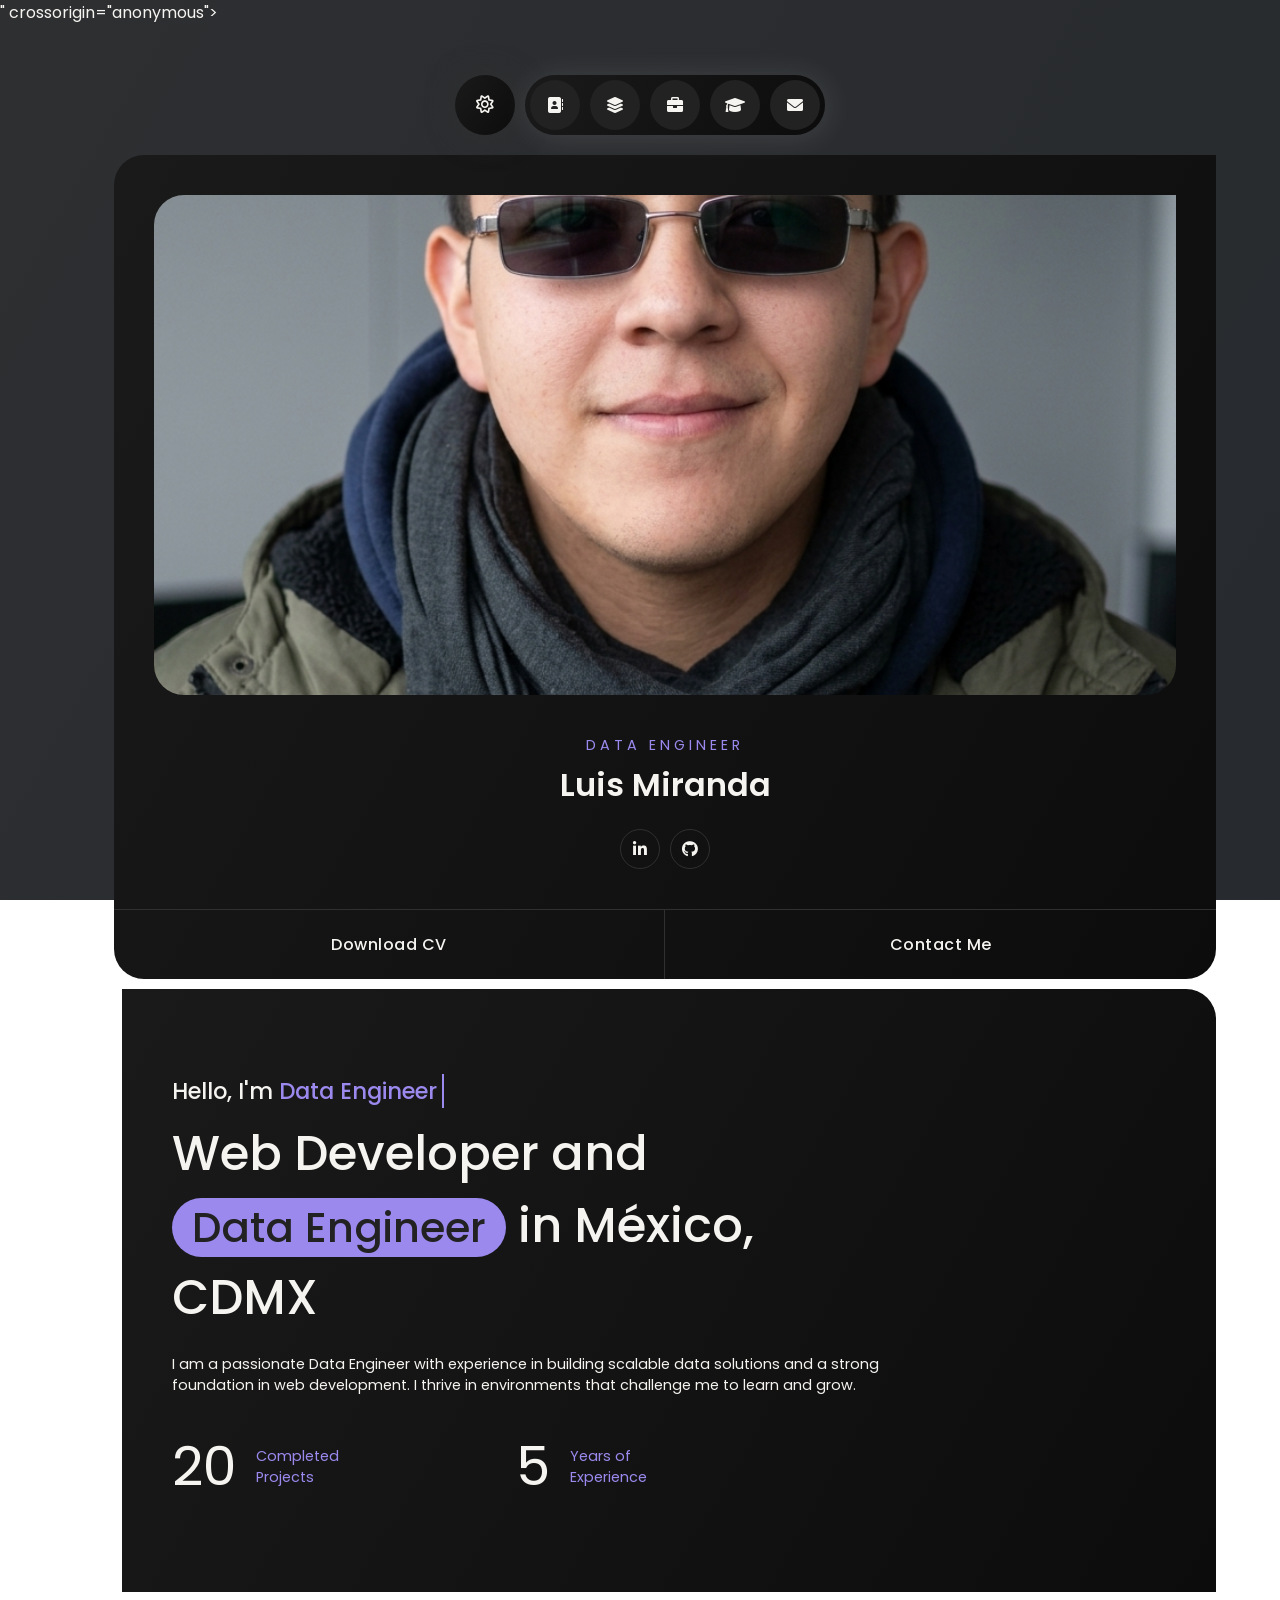
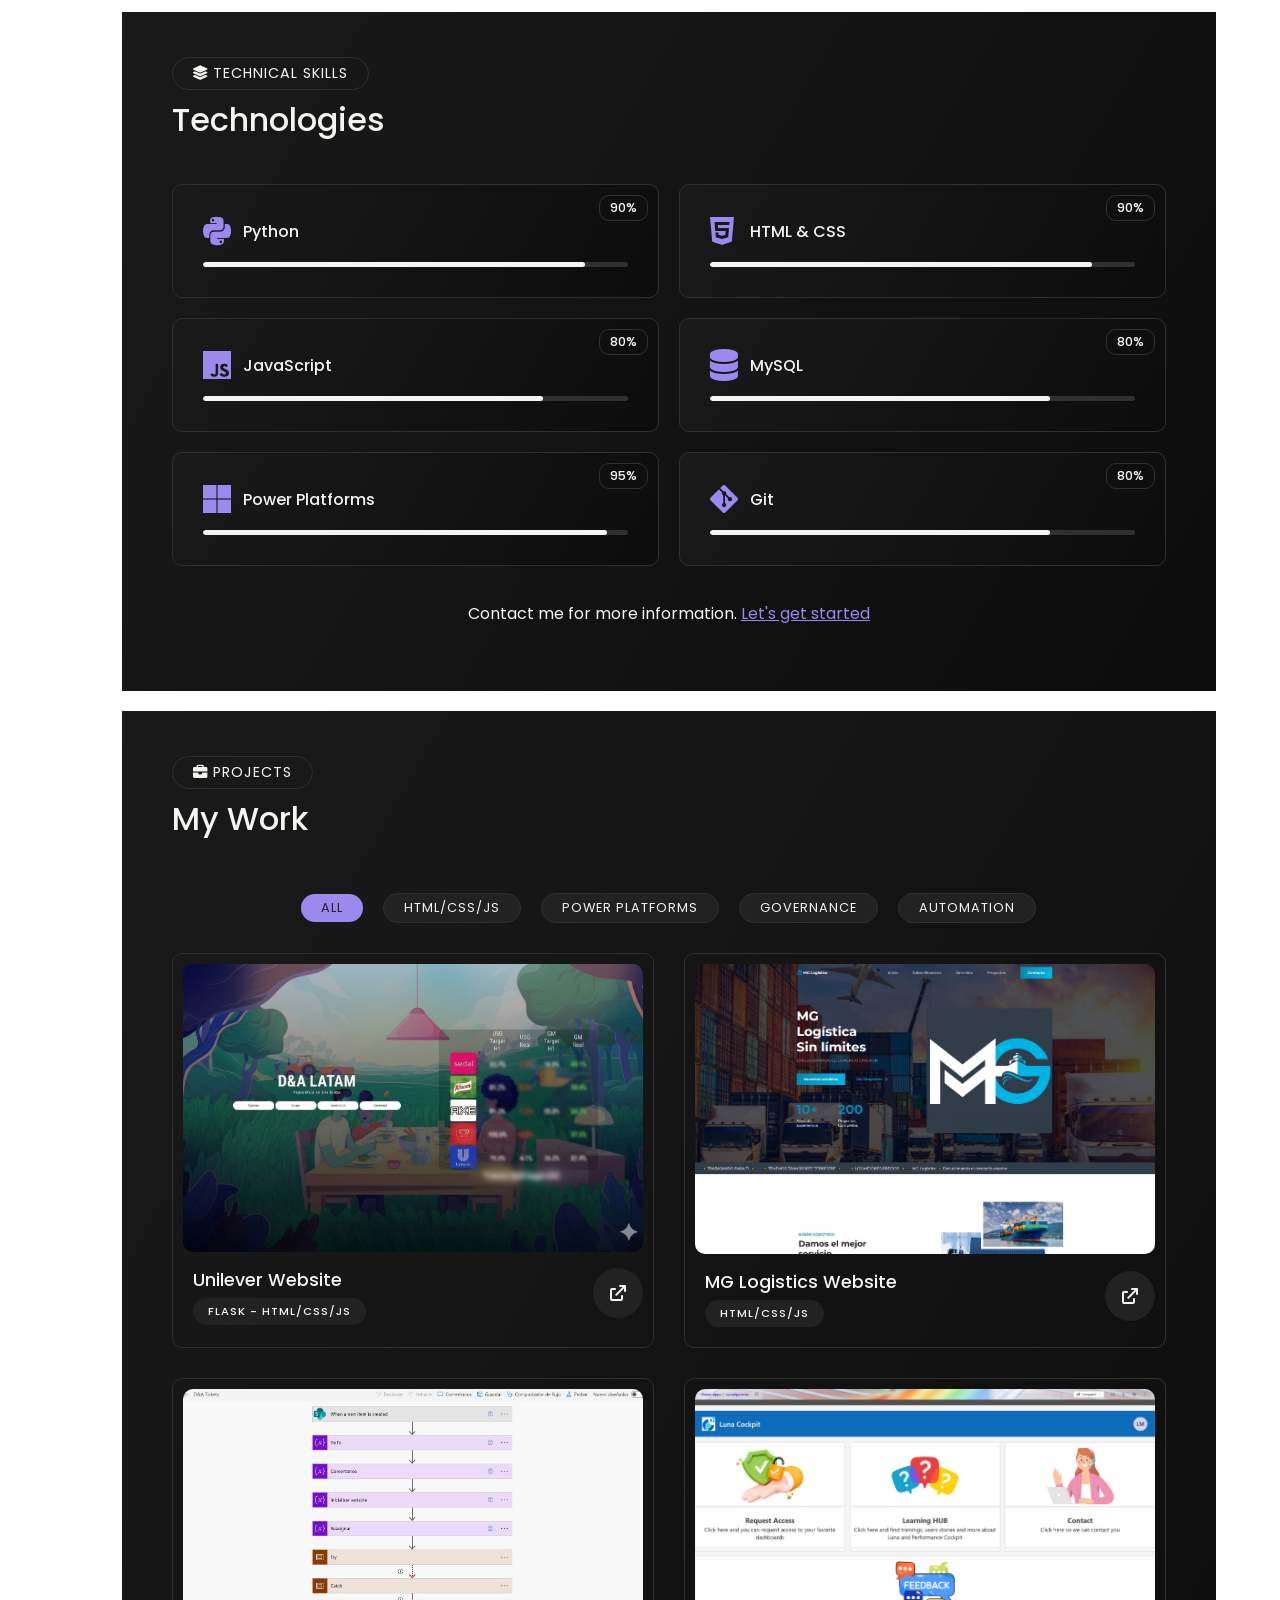
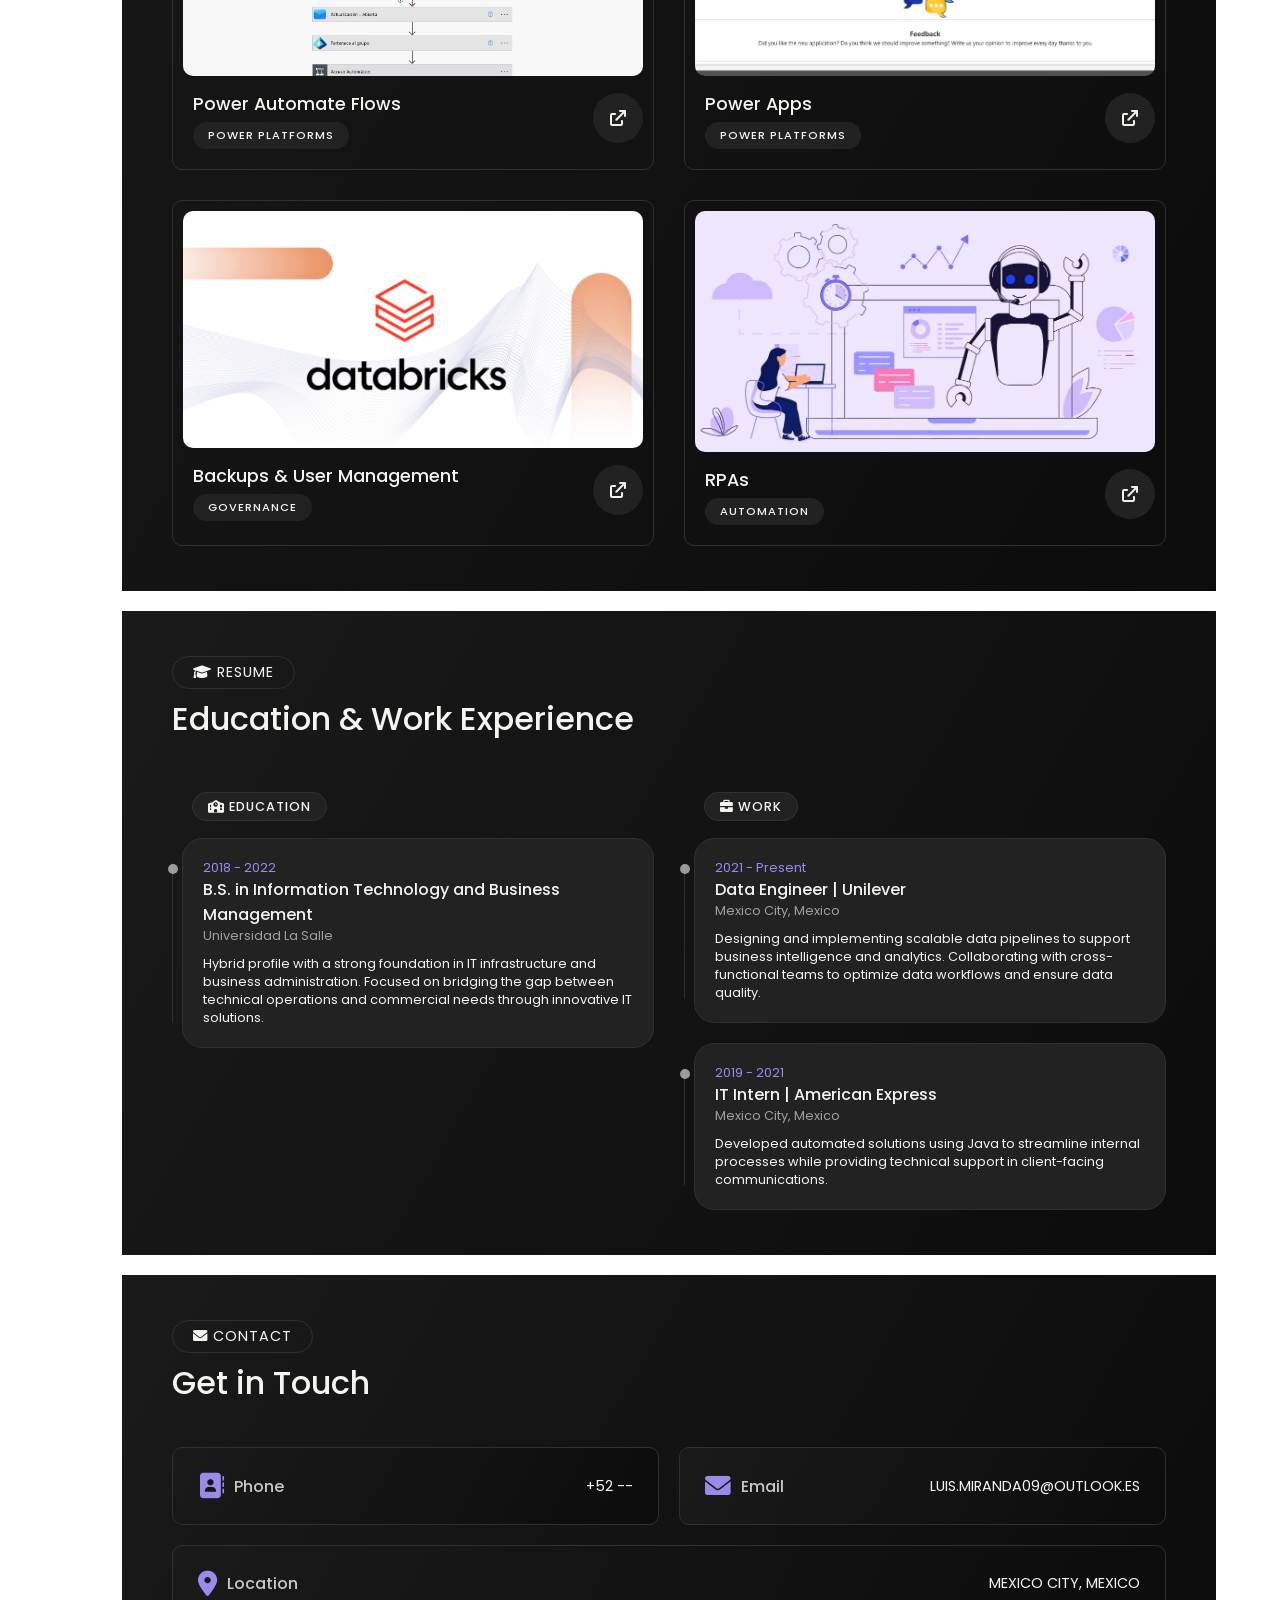
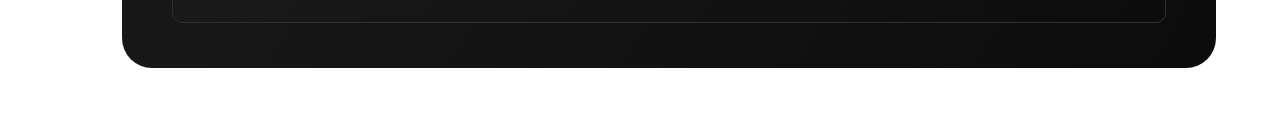
==== index.html @ afa5736d "Prueba responsive Voy a probar que se vea bien en dispositivos móviles y tabletas" ====
<!DOCTYPE html>
<html lang="es">
<head>
    <meta charset="UTF-8">
    <meta name="viewport" content="width=device-width, initial-scale=1.0">
    <title>Luis Miranda</title>
    <link rel="stylesheet" href="/css/style.css">
    <link rel="shortcut icon" href="favicon.ico" type="image/x-icon">
    <link rel="preconnect" href="https://fonts.googleapis.com">
    <link rel="preconnect" href="https://fonts.gstatic.com" crossorigin>
    <link href="https://fonts.googleapis.com/css2?family=Poppins:ital,wght@0,100;0,200;0,300;0,400;0,500;0,600;0,700;0,800;0,900;1,100;1,200;1,300;1,400;1,500;1,600;1,700;1,800;1,900&display=swap" rel="stylesheet">
    <link rel="stylesheet" href="https://cdnjs.cloudflare.com/ajax/libs/font-awesome/6.0.0-beta3/css/all.min.css" integrity="sha512-Fo3rlrZj/k7ujTnHq6O5X5Y>" crossorigin="anonymous">
</head>
<body>
    <div class="main-container">
        <div class="menu-profile">
            <header>
                <nav>
                    <!-- Dark Mode -->
                     <button class="dark-light-btn bg-gradient">
                        <i class="fa-regular fa-sun"></i>
                     </button>
                    <ul>
                        <li><a href="#about-me" data-label="About" class="active">
                            <i class="fa-solid fa-address-book"></i>
                        </a></li>
                        <li><a href="#skills" data-label="Skills">
                            <i class="fa-solid fa-layer-group"></i>
                        </a></li>
                        <li><a href="#projects" data-label="Projects">
                            <i class="fa-solid fa-briefcase"></i>
                        </a></li>
                        <li><a href="#edu-work" data-label="Education">
                            <i class="fa-solid fa-graduation-cap"></i>
                        </a></li>
                        <li><a href="#contact" data-label="Contact">
                            <i class="fa-solid fa-envelope"></i>
                        </a></li>
                    </ul>
                </nav>
            </header>
            <div class="profile-container">
                <div class="user-profile bg-gradient">

                    <div class="user-profile-container">
                        <div class="user-profile-img">
                            <img src="assets/images/profile_photo.png" alt="">
                        </div>
                        <div class="user-profile-text">
                            <span>Data Engineer</span>
                            <h1>Luis Miranda</h1>
                            <div class="profile-social-container">
                                <a href="https://www.linkedin.com/in/luismirandag/" target="_blank"><i class="fab fa-linkedin-in"></i></a>
                                <a href="https://github.com/LuisMiranda001" target="_blank"><i class="fab fa-github"></i></a>
                            </div>
                        </div>
                    </div>
                    
                    <div class="user-profile-btns">
                        <a href="#" download target="_blank">Download CV</a>
                        <a href="#contact">Contact Me</a>
                    </div>

                </div>
            </div>
        </div>
        <div class="all-content">
            <!-- About me -->
            <section id="about-me" class="section-container">
                <h3>Hello, I'm <span id="role">Data Engineer</span></h3>
                <h1>Web Developer and <br><span>Data Engineer</span> in México, CDMX</h1>
                <p>I am a passionate Data Engineer with experience in building scalable data solutions and a strong foundation in web development. 
                    I thrive in environments that challenge me to learn and grow.</p>
                <!-- Projects -->
                 <div class="projects-container-about">
                    <div class="project-container-box">
                        <span>20</span>
                        <strong>Completed Projects</strong>
                    </div>
                    <div class="project-container-box">
                        <span>5</span>
                        <strong>Years of Experience</strong>
                    </div>
                 </div>
            </section>
            <!-- Skills -->
             <section id="skills" class="section-container">
                <div class="section-heading">
                    <span><i class="fa-solid fa-layer-group"></i> Technical Skills</span>
                    <h3>Technologies</h3>
                </div>

                <div class="skill-box-container">

                    <div class="skill-box bg-gradient">
                        <div class="skill-box-content">
                            <i class="fab fa-python"></i>
                            <span>Python</span>
                        </div>
                        <div class="skill-box-bar">
                            <span style="width: 90%;"></span>
                        </div>
                        <span class="skill-box-percentage">90%</span>
                    </div>
                    
                    <div class="skill-box bg-gradient">
                        <div class="skill-box-content">
                            <i class="fa-brands fa-html5"></i>
                            <span>HTML & CSS</span>
                        </div>
                        <div class="skill-box-bar">
                            <span style="width: 90%;"></span>
                        </div>
                        <span class="skill-box-percentage">90%</span>
                    </div>

                    <div class="skill-box bg-gradient">
                        <div class="skill-box-content">
                            <i class="fa-brands fa-js"></i>
                            <span>JavaScript</span>
                        </div>
                        <div class="skill-box-bar">
                            <span style="width: 80%;"></span>
                        </div>
                        <span class="skill-box-percentage">80%</span>
                    </div>

                    <div class="skill-box bg-gradient">
                        <div class="skill-box-content">
                            <i class="fa-solid fa-database"></i>
                            <span>MySQL</span>
                        </div>
                        <div class="skill-box-bar">
                            <span style="width: 80%;"></span>
                        </div>
                        <span class="skill-box-percentage">80%</span>
                    </div>

                    <div class="skill-box bg-gradient">
                        <div class="skill-box-content">
                            <i class="fa-brands fa-microsoft"></i>
                            <span>Power Platforms</span>
                        </div>
                        <div class="skill-box-bar">
                            <span style="width: 95%;"></span>
                        </div>
                        <span class="skill-box-percentage">95%</span>
                    </div>

                    <div class="skill-box bg-gradient">
                        <div class="skill-box-content">
                            <i class="fa-brands fa-git-alt"></i>
                            <span>Git</span>
                        </div>
                        <div class="skill-box-bar">
                            <span style="width: 80%;"></span>
                        </div>
                        <span class="skill-box-percentage">80%</span>
                    </div>

                </div>
                <p class="service-message">Contact me for more information. <a href="#contact">Let's get started</a> </p>
             </section>
             <!-- Projects -->
              <section id="projects" class="section-container">
                    <div class="section-heading">
                        <span><i class="fa-solid fa-briefcase"></i> Projects</span>
                        <h3>My Work</h3>
                    </div>
                    
                    <ul class="project-list">
                        <li class="active" data-filter="all">All</li>
                        <li data-filter="html_css_js">HTML/CSS/JS</li>
                        <li data-filter="power-platforms">Power Platforms</li>
                        <li data-filter="governance">Governance</li>
                        <li data-filter="automation">Automation</li>
                        <!-- <li data-filter="learning">Learning</li> -->
                    </ul>
                    
                    <div class="project-container">
                        <!-- Project Box -->
                        <a href="projects/blog_unilever.html" target="_self" class="project-box" data-category="html_css_js">
                            <div class="project-box-img">
                                <img src="assets/images/projects/unilever-web.png" alt="project">
                            </div>
                            <div class="project-box-text-container">
                                <div class="project-box-text">
                                    <strong>Unilever Website</strong>
                                    <span>FLASK - HTML/CSS/JS</span>
                                </div>
                                <div class="project-box-btn">
                                    <i class="fa-solid fa-arrow-up-right-from-square"></i>
                                </div>
                            </div>
                        </a>
                        
                        <a href="#" target="_blank" class="project-box" data-category="html_css_js">
                            <div class="project-box-img">
                                <img src="assets/images/projects/mg_logistics.jpeg" alt="project">
                            </div>
                            <div class="project-box-text-container">
                                <div class="project-box-text">
                                    <strong>MG Logistics Website</strong>
                                    <span>HTML/CSS/JS</span>
                                </div>
                                <div class="project-box-btn">
                                    <i class="fa-solid fa-arrow-up-right-from-square"></i>
                                </div>
                            </div>
                        </a>
                        
                        <a href="#" target="_blank" class="project-box" data-category="power-platforms">
                            <div class="project-box-img">
                                <img src="assets/images/projects/power-automate.jpg" alt="project">
                            </div>
                            <div class="project-box-text-container">
                                <div class="project-box-text">
                                    <strong>Power Automate Flows</strong>
                                    <span>Power Platforms</span>
                                </div>
                                <div class="project-box-btn">
                                    <i class="fa-solid fa-arrow-up-right-from-square"></i>
                                </div>
                            </div>
                        </a>
                        
                        <a href="/projects/blog_luna.html" target="_self" class="project-box" data-category="power-platforms">
                            <div class="project-box-img">
                                <img src="assets/images/projects/powerapp1.jpeg" alt="project">
                            </div>
                            <div class="project-box-text-container">
                                <div class="project-box-text">
                                    <strong>Power Apps</strong>
                                    <span>Power Platforms</span>
                                </div>
                                <div class="project-box-btn">
                                    <i class="fa-solid fa-arrow-up-right-from-square"></i>
                                </div>
                            </div>
                        </a>
                        
                        <a href="#" target="_blank" class="project-box" data-category="governance">
                            <div class="project-box-img">
                                <img src="assets/images/projects/databricks.png" alt="project">
                            </div>
                            <div class="project-box-text-container">
                                <div class="project-box-text">
                                    <strong>Backups & User Management</strong>
                                    <span>Governance</span>
                                </div>
                                <div class="project-box-btn">
                                    <i class="fa-solid fa-arrow-up-right-from-square"></i>
                                </div>
                            </div>
                        </a>
                        
                        <a href="#" target="_blank" class="project-box" data-category="automation">
                            <div class="project-box-img">
                                <img src="assets/images/projects/RPA.webp" alt="project">
                            </div>
                            <div class="project-box-text-container">
                                <div class="project-box-text">
                                    <strong>RPAs</strong>
                                    <span>Automation</span>
                                </div>
                                <div class="project-box-btn">
                                    <i class="fa-solid fa-arrow-up-right-from-square"></i>
                                </div>
                            </div>
                        </a>

                    </div>
              </section>
              <!-- Education -->
               <section id="edu-work" class="section-container">

                <div class="section-heading">
                    <span><i class="fa-solid fa-graduation-cap"></i> Resume</span>
                    <h3>Education & Work Experience</h3>
                </div>
                <div class="edu-work-container">
                    
                    <div class="edu-container">
                        <span class="edu-work-label">
                            <i class="fa-solid fa-school"></i>
                            Education
                        </span>
                        
                        <div class="edu-work-box-container">
                            <div class="edu-work-box">
                                <span class="edu-work-year">2018 - 2022</span>
                                <strong>B.S. in Information Technology and Business Management</strong>
                                <span class="edu-work-location">Universidad La Salle</span>
                                <p>Hybrid profile with a strong foundation in IT infrastructure and business administration. Focused on bridging the gap between technical operations and commercial needs through innovative IT solutions.</p>
                            </div>
                        </div>

                    </div>

                    <div class="work-container">
                        <span class="edu-work-label">
                            <i class="fa-solid fa-briefcase"></i>
                            Work
                        </span>

                        <div class="edu-work-box-container">
                            <div class="edu-work-box">
                                <span class="edu-work-year">2021 - Present</span>
                                <strong>Data Engineer | Unilever</strong>
                                <span class="edu-work-location">Mexico City, Mexico</span>
                                <p>Designing and implementing scalable data pipelines to support business intelligence and analytics. Collaborating with cross-functional teams to optimize data workflows and ensure data quality.</p>
                            </div>
                        </div>
                        <div class="edu-work-box-container">
                            <div class="edu-work-box">
                                <span class="edu-work-year">2019 - 2021</span>
                                <strong>IT Intern | American Express</strong>
                                <span class="edu-work-location">Mexico City, Mexico</span>
                                <p>Developed automated solutions using Java to streamline internal processes while providing technical support in client-facing communications.</p>
                            </div>
                        </div>
                    </div>
                </div>

               </section>
               <!-- Contact -->
                <section id="contact" class="section-container"">
                    <div class="section-heading">
                        <span><i class="fa-solid fa-envelope"></i> Contact</span>
                        <h3>Get in Touch</h3>
                    </div>
                    <div class="contact-box-container">
                        <div class="contact-box bg-gradient">
                            <div class="contact-box-icon">
                                <i class="fa-solid fa-address-book"></i>
                                <strong>Phone</strong>
                            </div>
                            <span>+52 --</span>
                        </div>
                        <div class="contact-box bg-gradient">
                            <div class="contact-box-icon">
                                <i class="fa-solid fa-envelope"></i>
                                <strong>Email</strong>
                            </div>
                            <span>luis.miranda09@outlook.es</span>
                        </div>
                        <div class="contact-box bg-gradient contact-box-location">
                            <div class="contact-box-icon">
                                <i class="fa-solid fa-map-marker-alt"></i>
                                <strong>Location</strong>
                            </div>
                            <span>Mexico City, Mexico</span>
                        </div>
                    </div>
                </section>
        </div>
    </div>

    <script src="js/script.js"></script>
</body>
</html>
---- css/style.css ----
*{
    margin: 0;
    padding: 0;
    box-sizing: border-box;
    font-family: poppins, sans-serif;
    scroll-behavior: smooth;
}
a{
    text-decoration: none;
}
ul{
    list-style: none;
}
/* Root Colors  #9c89ee; */
:root{
    --main-color: #9c89ee;
    --secondary-color: #5f85db;
    --text-color: #f6f4f0;
    --bg-color: #222222;
    --body-bg-color: #2d2d33;
    --border-color: #303030;
    --gradient-start: rgb(26, 26, 26);
    --gradient-end: #0c0c0c;
    --bg-gradient-start: #2d2f31;
    --bg-gradient-end: #272a2e;
}
/* Light Mode */
:root.light-mode{
    --main-color: #9c89ee;
    --secondary-color: #5f85db;
    --text-color: #000000;
    --bg-color: #ebebeb;
    --body-bg-color: #dadada;
    --border-color: #e0e0e0;
    --gradient-start: rgb(225, 225, 225);
    --gradient-end: #ececec;
    --bg-gradient-start: rgba(235, 235, 235);
    --bg-gradient-end: #dbdbdb;
}

body{
    color: var(--text-color);
    background-image: linear-gradient(120deg, var(--bg-gradient-start), var(--bg-gradient-end)) !important;
    background-attachment: fixed;
}
.bg-gradient{
    background: linear-gradient(120deg, var(--gradient-start), var(--gradient-end)) !important;
}
/* Main */
.main-container{
    max-width: 1320px;
    width: 90%;
    margin: 50px auto;
    display: grid;
    grid-template-columns: 325px 1fr;
    grid-gap: 10px;
    align-items: flex-start;
}
.menu-profile{
    display: grid;
    grid-template-columns: 65px 1fr;
    grid-gap: 10px;
    position: sticky;
    top: 10px;
}
header{
    position: relative;
    z-index: 2;
}
header,
header ul{
    width: 100%;
    display: flex;
    flex-direction: column;
}
header ul{
    background: linear-gradient(120deg, var(--gradient-start), var(--gradient-end)) !important;
    padding: 10px 5px;
    border-radius: 30px;
    display: grid;
    grid-gap: 10px;
    justify-content: center;
}
header ul li a{
    width: 50px;
    height: 50px;
    border-radius: 50%;
    font-family: 1.03rem;
    display: flex;
    justify-content: center;
    align-items: center;
    color: var(--text-color);
    background-color: var(--bg-color);
    position: relative;
    transition: all ease 0.2s;
}
header ul li a::after{
    content: attr(data-label);
    position: absolute;
    top: 50%;
    left: 120%;
    transform: translateY(-50%);
    white-space: nowrap;
    background-color: var(--main-color);
    color: var(--bg-color);
    padding: 5px 10px;
    border-radius: 5px;
    font-size: 14px;
    font-weight: 500;
    opacity: 0;
    visibility: hidden;
    transition: opacity 0.3s ease, visibility 0.3s ease;
}
header ul li a::before{
    content: '';
    position: absolute;
    top: 50%;
    left: 110%;
    transform: translateY(-50%);
    width: 0px;
    height: 0px;
    border-style: solid;
    border-width: 5px 5px 5px 0;
    border-color: transparent var(--main-color) transparent transparent;
    opacity: 0;
    visibility: hidden;
    transition: opacity 0.3s ease, visibility 0.3s ease;
}
header nav ul li a:hover::before,
header nav ul li a:hover::after{
    opacity: 1;
    visibility: visible;
}
.dark-light-btn{
    width: 65px;
    height: 65px;
    border-radius: 50%;
    font-size: 1.1rem;
    margin-bottom: 10px;
    display: flex;
    justify-content: center;
    align-items: center;
    color: var(--text-color);
    border: none;
    outline: none;
    cursor: pointer;
    transition: all ease 0.3s;
}
.dark-light-btn:hover,
header ul  li a:hover,
header ul  li a.active{
    color: var(--main-color);
}
/* Profile Container */
.profile-container{
    height: 100%;
    position: relative;
}
.user-profile{
    width: 120%;
    display: flex;
    align-items: center;
    flex-direction: column;
    border-radius: 30px 0px 30px 30px;
}
.user-profile-container{
    display: flex;
    flex-direction: column;
    padding: 40px;
    width: 100%;
}
.user-profile-img{
    width: 100%;
    height: 280px;
    display: flex;
    border-radius: 30px 0px 30px 30px;
    background-color: var(--text-color);
    overflow: hidden;
}
.user-profile-img img{
    width: 100%;
    height: 100%;
    object-fit: cover;
    object-position: center;
}
.user-profile-text{
    display: flex;
    flex-direction: column;
    align-items: center;
    justify-content: center;
    margin-top: 40px;
}
.user-profile-text span{
    color: var(--main-color);
    text-transform: uppercase;
    letter-spacing: 4px;
    font-size: 0.9rem;
}
.user-profile-text h1{
    color: var(--text-color);
    font-size: 2rem;
    font-weight: 600;
    margin: 5px 0px;
}
.profile-social-container{
    display: flex;
    justify-content: center;
    align-items: center;
    grid-gap: 10px;
}
.profile-social-container a{
    width: 40px;
    height: 40px;
    border-radius: 50%;
    border: 1px solid var(--border-color);
    display: flex;
    justify-content: center;
    align-items: center;
    margin-top: 15px;
    color: var(--text-color);
    transition: all ease 0.3s;
}
.profile-social-container a:hover,
.user-profile-btns a:hover{
    color: var(--main-color);
    border-color: var(--main-color);
}
.user-profile-btns{
    display: grid;
    grid-template-columns: 1fr 1fr;
    height: 70px;
    border-top: 1px solid var(--border-color);
    width: 100%;
}
.user-profile-btns a{
    display: flex;
    justify-content: center;
    align-items: center;
    color: var(--text-color);
    letter-spacing: 0.5px;
    font-weight: 500;
    transition: all ease 0.3s;
}
.user-profile-btns a:first-child{
    border-right: 1px solid var(--border-color);
}
.section-container{
    background: linear-gradient(120deg, var(--gradient-start), var(--gradient-end)) !important;
    padding: 45px 50px;
    display: flex;
    flex-direction: column;
}
.all-content{
    padding-left: 5%;
    display: flex;
    flex-direction: column;
    grid-gap: 20px;
    width: 100%;
    overflow: hidden;
}
/* About Us */
#about-me{
    border-radius: 0px 30px 0px 0px;
    padding: 85px 50px;
}
#about-me h3{
    color: var(--text-color);
    font-weight: 500;
    font-size: 1.4rem;
}
#about-me h3 span{
    color: var(--main-color);
}
#about-me #role{
    opacity: 1;
    white-space: nowrap;
    transition: opacity 0.5s ease-out;
    border-right: 2px solid var(--main-color);
    display: inline-block;
    padding-right: 5px;
}
#about-me h1{
    color: var(--text-color);
    font-size: 3rem;
    margin: 10px 0px;
    font-weight: 500;
    max-width: 700px;
}
#about-me h1 span{
    background-color: var(--main-color);
    color: var(--bg-color);
    padding: 0px 20px;
    border-radius: 30px;
    font-size: 2.6rem;
}
#about-me p{
    color: var(--text-color);
    font-size: 0.9rem;
    margin-top: 10px;
    max-width: 750px;
}
.projects-container-about{
    display: grid;
    grid-template-columns: 1fr 1fr 1fr;
    grid-gap: 40px;
    margin-top: 30px;
}
.project-container-box{
    display: flex;
    align-items: center;
    grid-gap: 20px;
}
.project-container-box span{
    color: var(--text-color);
    font-size: 3.4rem;
    font-weight: 400;
}
.project-container-box strong{
    color: var(--main-color);
    font-size: 0.9rem;
    font-weight: 400;
    max-width: 100px;
}
/* Skills */
.section-heading{
    display: flex;
    flex-direction: column;
    align-items: flex-start;
}
.section-heading span{
    color: var(--text-color);
    border: 1px solid var(--border-color);
    padding: 5px 20px;
    border-radius: 30px;
    font-size: 0.9rem;
    text-transform: uppercase;
    letter-spacing: 1px;
}
.section-heading h3{
    color: var(--text-color);
    font-size: 2rem;
    font-weight: 500;
    margin-top: 6px;
}
.skill-box-container{
    display: grid;
    grid-template-columns: 1fr 1fr;
    grid-gap: 20px;
    margin-top: 40px;
    width: 100%;
}
.skill-box{
    border: 1px solid var(--border-color);
    padding: 30px;
    border-radius: 10px;
    position: relative;
}
.skill-box-content{
    display: grid;
    grid-template-columns: 30px 1fr;
    grid-gap: 10px;
    align-items: center;
}
.skill-box-content i{
    color: var(--main-color);
    font-size: 2rem;
}
.skill-box-content span{
    color: var(--text-color);
    font-weight: 500;
}
.skill-box-percentage{
    position: absolute;
    right: 10px;
    top: 10px;
    border-radius: 10px;
    border: 1px solid var(--border-color);
    color: var(--text-color);
    font-size: 0.8rem;
    font-weight: 500;
    padding: 3px 10px;
}
.skill-box-bar{
    position: relative;
    width: 100%;
    height: 5px;
    background-color: var(--border-color);
    border-radius: 10px;
    overflow: hidden;
    margin-top: 15px;
}
.skill-box-bar span{
    background-color: var(--text-color);
    height: 100%;
    position: absolute;
    left: 0px;
    top: 0px;
    border-radius: 30px;
}
.service-message{
    color: var(--text-color);
    text-align: center;
    margin: 35px 0px 20px 0px;
}
.service-message a{
    color: var(--main-color);
    text-decoration: underline;
}
/* Projects */
.project-list{
    display: flex;
    justify-content: center;
    align-items: center;
    grid-gap: 20px;
    flex-wrap: wrap;
    margin: 50px 0px 0px 0px;
}
.project-list li{
    color: var(--text-color);
    background-color: var(--bg-color);
    border: 1px solid var(--border-color);
    padding: 5px 20px;
    border-radius: 20px;
    font-size: 0.8rem;
    text-transform: uppercase;
    letter-spacing: 1px;
    cursor: pointer;
    user-select: none;
}
.project-list li.active{
    border: none;
    background-color: var(--main-color);
    color: var(--bg-color);
}
.project-container{
    display: grid;
    grid-template-columns: 1fr 1fr;
    grid-gap: 30px;
    margin-top: 30px;
}
.project-box{
    display: flex;
    flex-direction: column;
    padding: 10px;
    border-radius: 10px;
    border: 1px solid var(--border-color);
    overflow: hidden;
}
.project-box img{
    width: 100%;
    height: 300px;
    border-radius: 10px;
}
.project-box-img img{
    width: 100%;
    height: 100%;
    object-fit: cover;
    object-position: center;
    transition: all ease 0.6s;
}
.project-box-text-container{
    display: grid;
    grid-template-columns: 1fr 50px;
    grid-gap: 10px;
    align-items: center;
}
.project-box-text{
    padding: 10px;
    display: flex;
    flex-direction: column;
    align-items: flex-start;
}
.project-box-text strong{
    color: var(--text-color);
    font-size: 1.1rem;
    margin: 5px 0px;
    font-weight: 500;
}
.project-box-text span{
    color: var(--text-color);
    font-size: 0.7rem;
    background-color: var(--bg-color);
    border-radius: 20px;
    text-transform: uppercase;
    letter-spacing: 1px;
    font-weight: 500;
    padding: 5px 15px;
    transition: all ease 0.3s;
}
.project-box-btn{
    color: var(--text-color);
    width: 50px;
    height: 50px;
    display: flex;
    justify-content: center;
    align-items: center;
    background-color: var(--bg-color);
    border-radius: 50%;
}
.project-box:hover .project-box-text span{
    color: var(--bg-color);
    background-color: var(--main-color);
    border: none;
}
.project-box:hover .project-box-img img{
    transform: scale(1.1);
}
/* Education & Work */
.edu-work-container{
    display: grid;
    grid-template-columns: 1fr 1fr;
    grid-gap: 30px;
    margin-top: 50px
}
.edu-work-label{
    color: var(--text-color);
    background-color: var(--bg-color);
    padding: 5px 15px;
    border-radius: 20px;
    font-size: 0.8rem;
    text-transform: uppercase;
    letter-spacing: 1px;
    font-weight: 500;
    border: 1px solid var(--border-color);
    margin-left: 20px;
}
.edu-work-box-container{
    display: flex;
    flex-direction: column;
    width: 100%;
    grid-gap: 20px;
    margin-top: 20px;
    padding-left: 10px;
    position: relative;
}
.edu-work-box{
    padding: 20px;
    border-radius: 20px;
    display: flex;
    flex-direction: column;
    backdrop-filter: blur(15px);
    background-color: var(--bg-color);
    position: relative;
    border: 1px solid var(--border-color);
}
.edu-work-box-container::before{
    content: '';
    position: absolute;
    left: 0;
    top: 50%;
    transform: translateY(-50%);
    width: 1px;
    height: calc(100% - 50px);
    background-color: var(--border-color);
}
.edu-work-box::after{
    content: '';
    position: absolute;
    left: -15px;
    top: 25px;
    width: 10px;
    height: 10px;
    border-radius: 50%;
    background-color: var(--text-color);
    opacity: 0.6;
}
.edu-work-box .edu-work-year{
    color: var(--main-color);
    font-size: 0.8rem;
}
.edu-work-box strong{
    color: var(--text-color);
    font-size: 1rem;
    font-weight: 500;
}
.edu-work-location{
    font-size: 0.8rem;
    color: var(--text-color);
    opacity: 0.6;
}
.edu-work-box p{
    color: var(--text-color);
    font-size: 0.8rem;
    margin-top: 10px;
}
/* Contact */
#contact{
    border-radius: 0px 0px 30px 30px;
}
.contact-box-container{
    display: grid;
    grid-template-columns: 1fr 1fr;
    margin-top: 40px;
    grid-gap: 20px;
}
.contact-box{
    border-radius: 10px;
    padding: 25px;
    border: 1px solid var(--border-color);
    display: flex;
    justify-content: space-between;
    align-items: center;
}
.contact-box-icon{
    display: flex;
    justify-content: flex-start;
    align-items: center;
    grid-gap: 10px;
}
.contact-box-icon i{
    color: var(--main-color);
    font-size: 1.6rem;
}
.contact-box-icon strong{
    color: var(--text-color);
    opacity: 0.8;
    font-weight: 500;
    font-size: 1rem;
}
.contact-box span{
    color: var(--text-color);
    font-size: 0.9rem;
    text-transform: uppercase;
}
.contact-box-location{
    grid-column: 1/3;
}
/* Responsive */
@media (max-width: 1400px){
    .profile-container{
        padding-left: 50px;
        width: 100%;
    }
    .user-profile{
        width: 100%;
    }
    .main-container,
    .menu-profile{
        grid-template-columns: 1fr;
    }
    .menu-profile{
        position: static;
    }
    .user-profile-img{
        min-height: 500px;
    }
    nav{
        display: grid;
        grid-template-columns: 60px 1fr;
        grid-gap: 10px;
        align-items: baseline;
        max-width: 600px;
        margin: auto;
    }
    nav ul{
        display: flex;
        flex-direction: row;
        justify-content: flex-start;
        overflow-x: auto;
        padding: 5px;
        box-shadow: 2px 2px 30px rgba(235, 235, 235, 0.12);
    }
    header nav ul li a::after,
    header nav ul li a::before{
        display: none;
    }
    .dark-light-btn{
        width: 60px;
        height: 60px;
        box-shadow: 2px 2px 30px var(--border-color);
    }
}
@media (max-width: 790px){
    .profile-container{
        width: 100%;
        padding-right: 15px;
    }
    .project-container-about{
        grid-template-columns: 1fr 1fr;
    }
    .skill-box-container,
    .project-container,
    .edu-work-container,
    .contact-box-container{
        grid-template-columns: 1fr;
    }
    .contact-box-location{
        grid-column: 1/2;
    }
}
@media (max-width: 520px){
    .main-container{
        margin: 20px auto;
    }
    .projects-container-about{
        grid-template-columns: 1fr;
    }
    .user-profile-img{
        min-height: auto;
    }
    .user-profile-container{
        padding: 30px;
    }
    .section-container{
        padding: 30px 20px;
    }
    #about-me h3{
        display: flex;
        flex-direction: column;
        align-items: flex-start;
    }
    #about-me h3 span{
        min-height: 34px;
    }
    #about-me h2,
    #about-me h2 span{
        font-size: 2rem;
    }
    .projects-container-about{
        grid-gap: 15px;
    }
    .project-container-box{
        display: grid;
        grid-template-columns: 100px 1fr;
    }
    .project-container-box span{
        font-size: 2.8rem;
    }
    .section-heading h3{
        font-size: 1.5rem;
    }
    .project-box-img{
        height: 250px;
    }
    .contact-box{
        flex-wrap: wrap;
        grid-gap: 15px;
    }
}
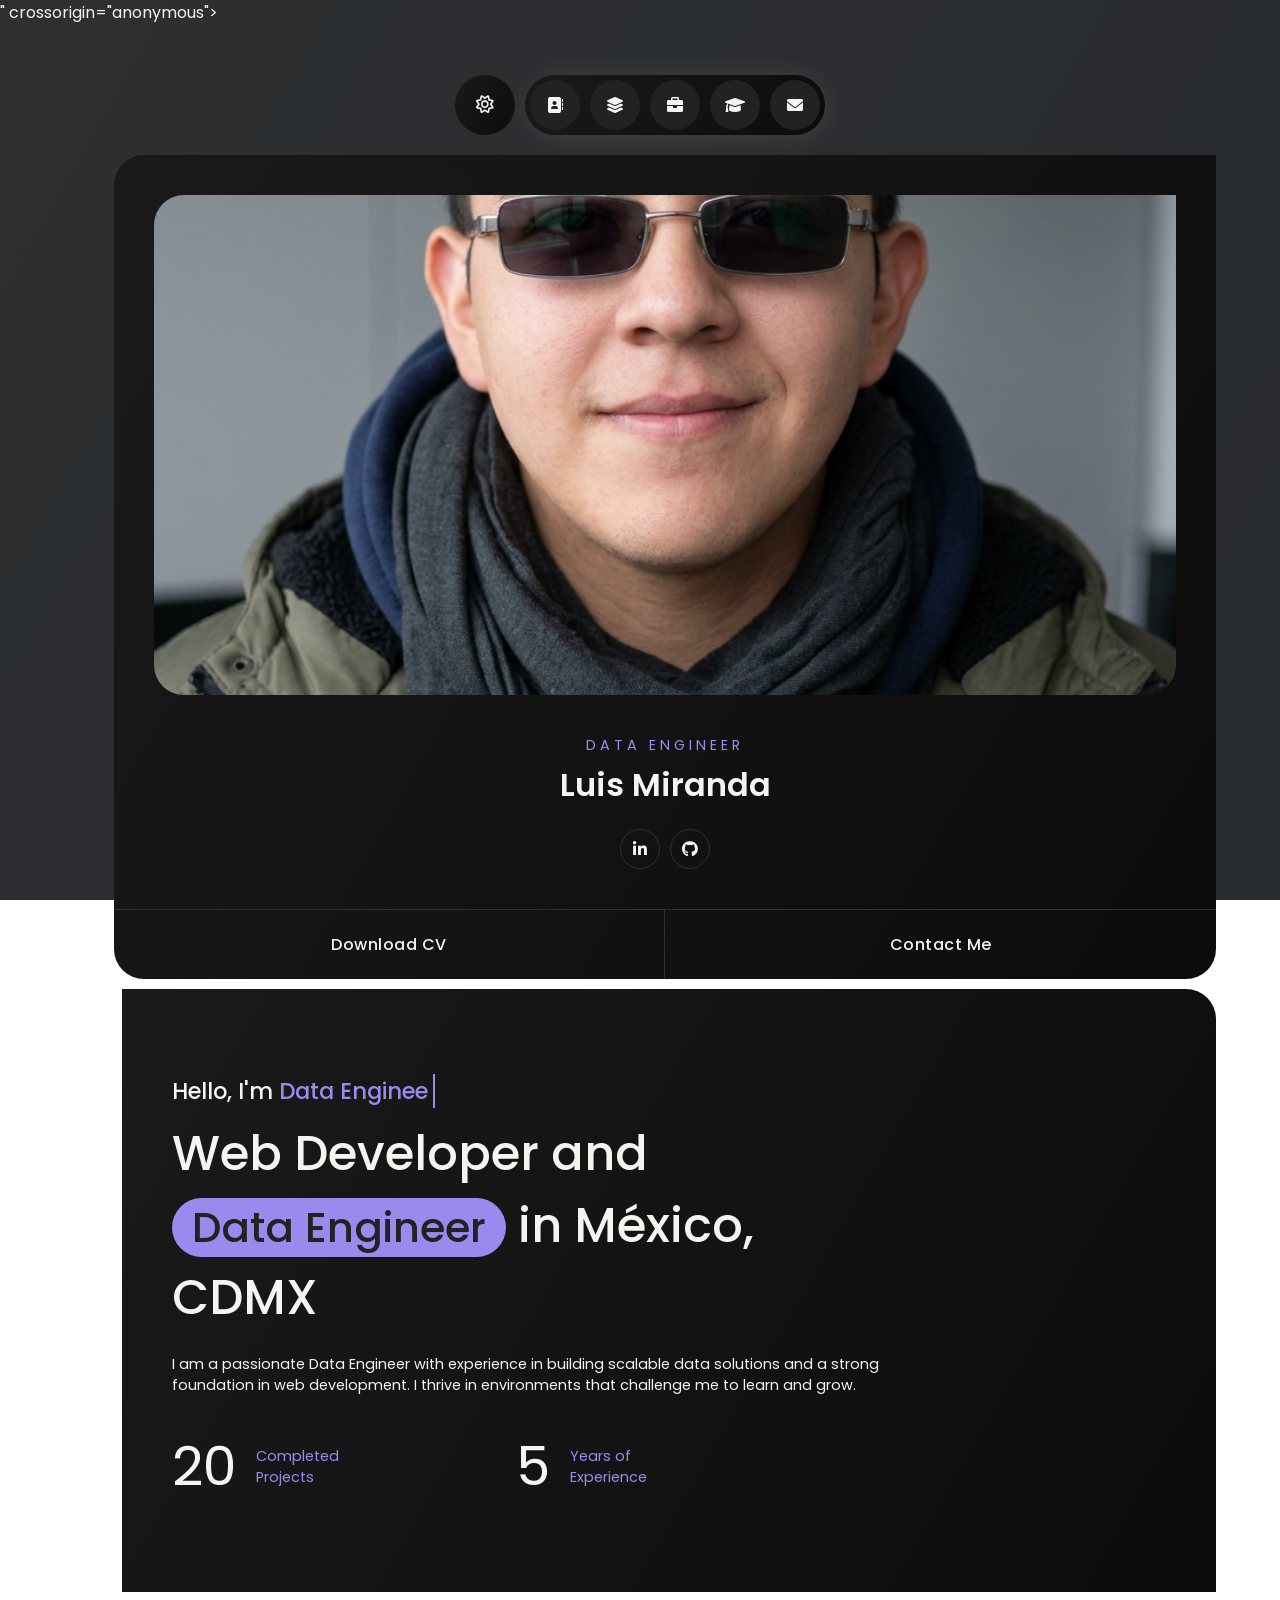
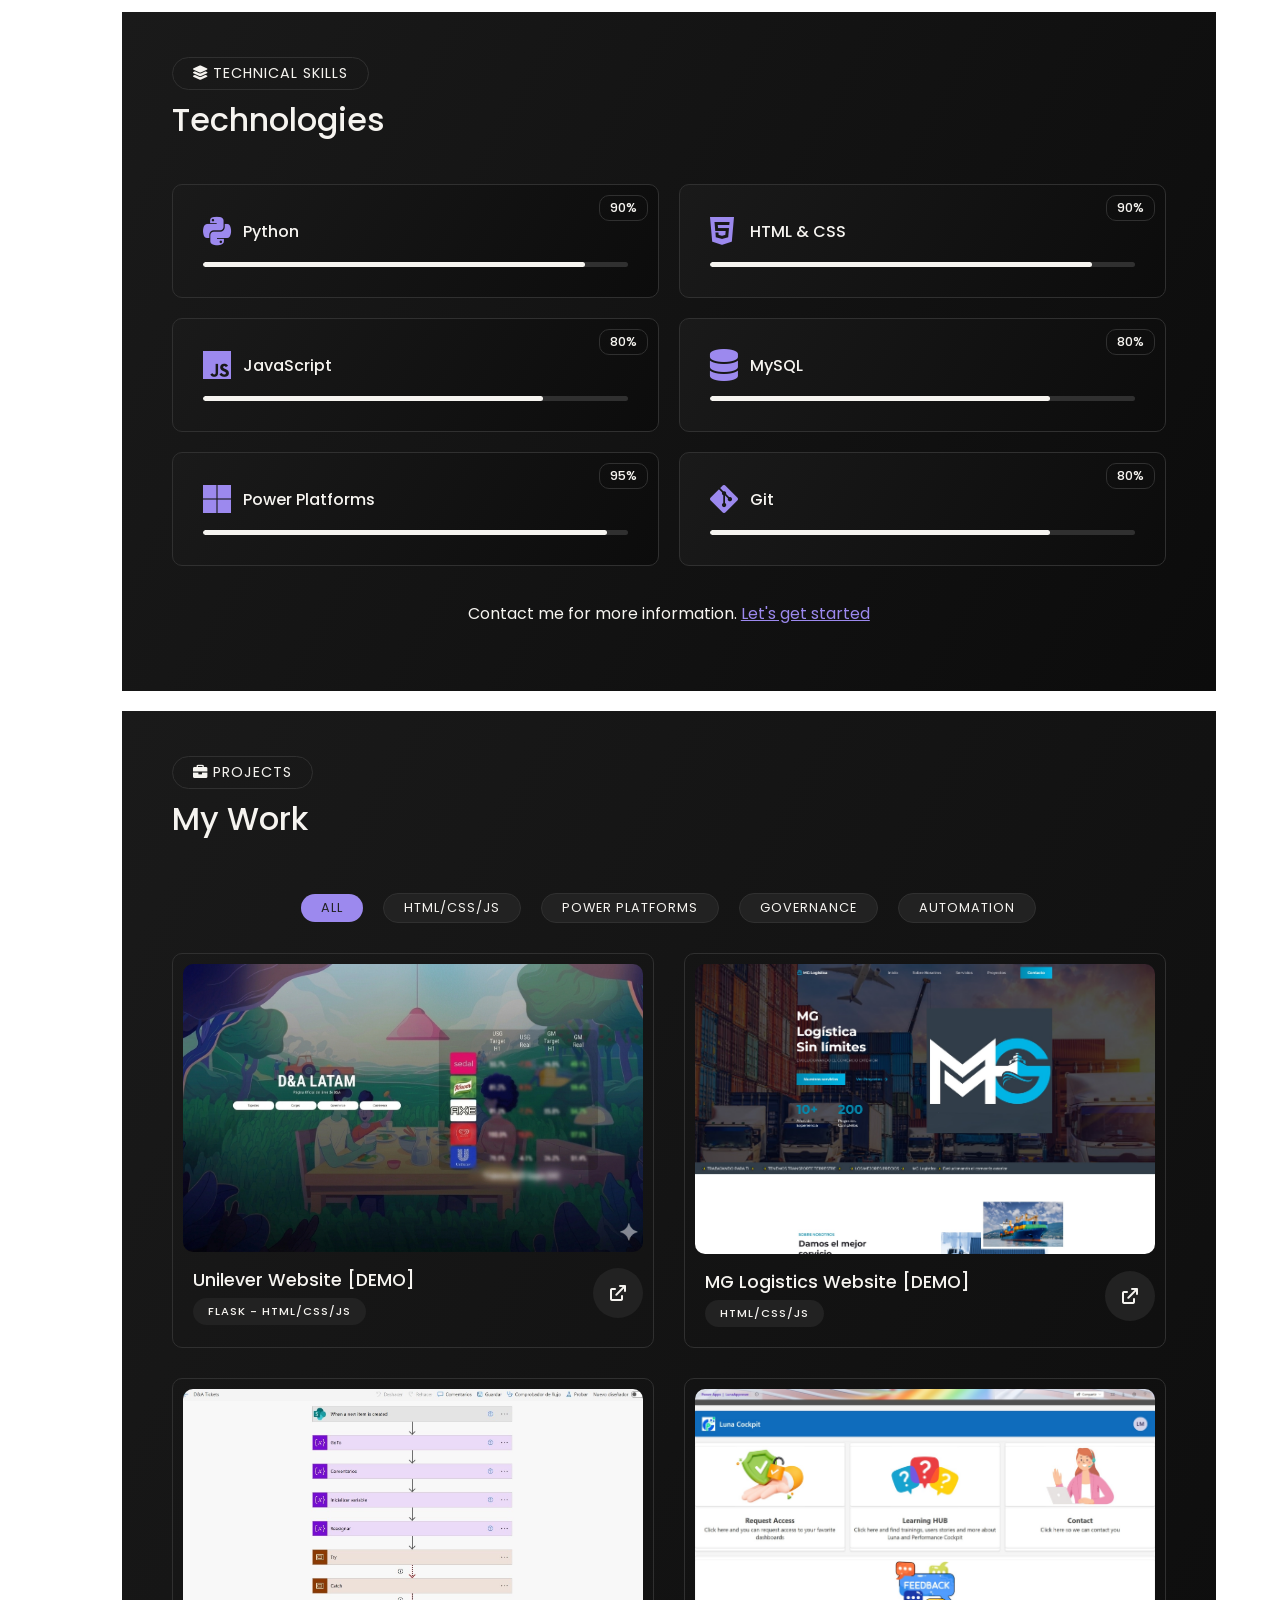
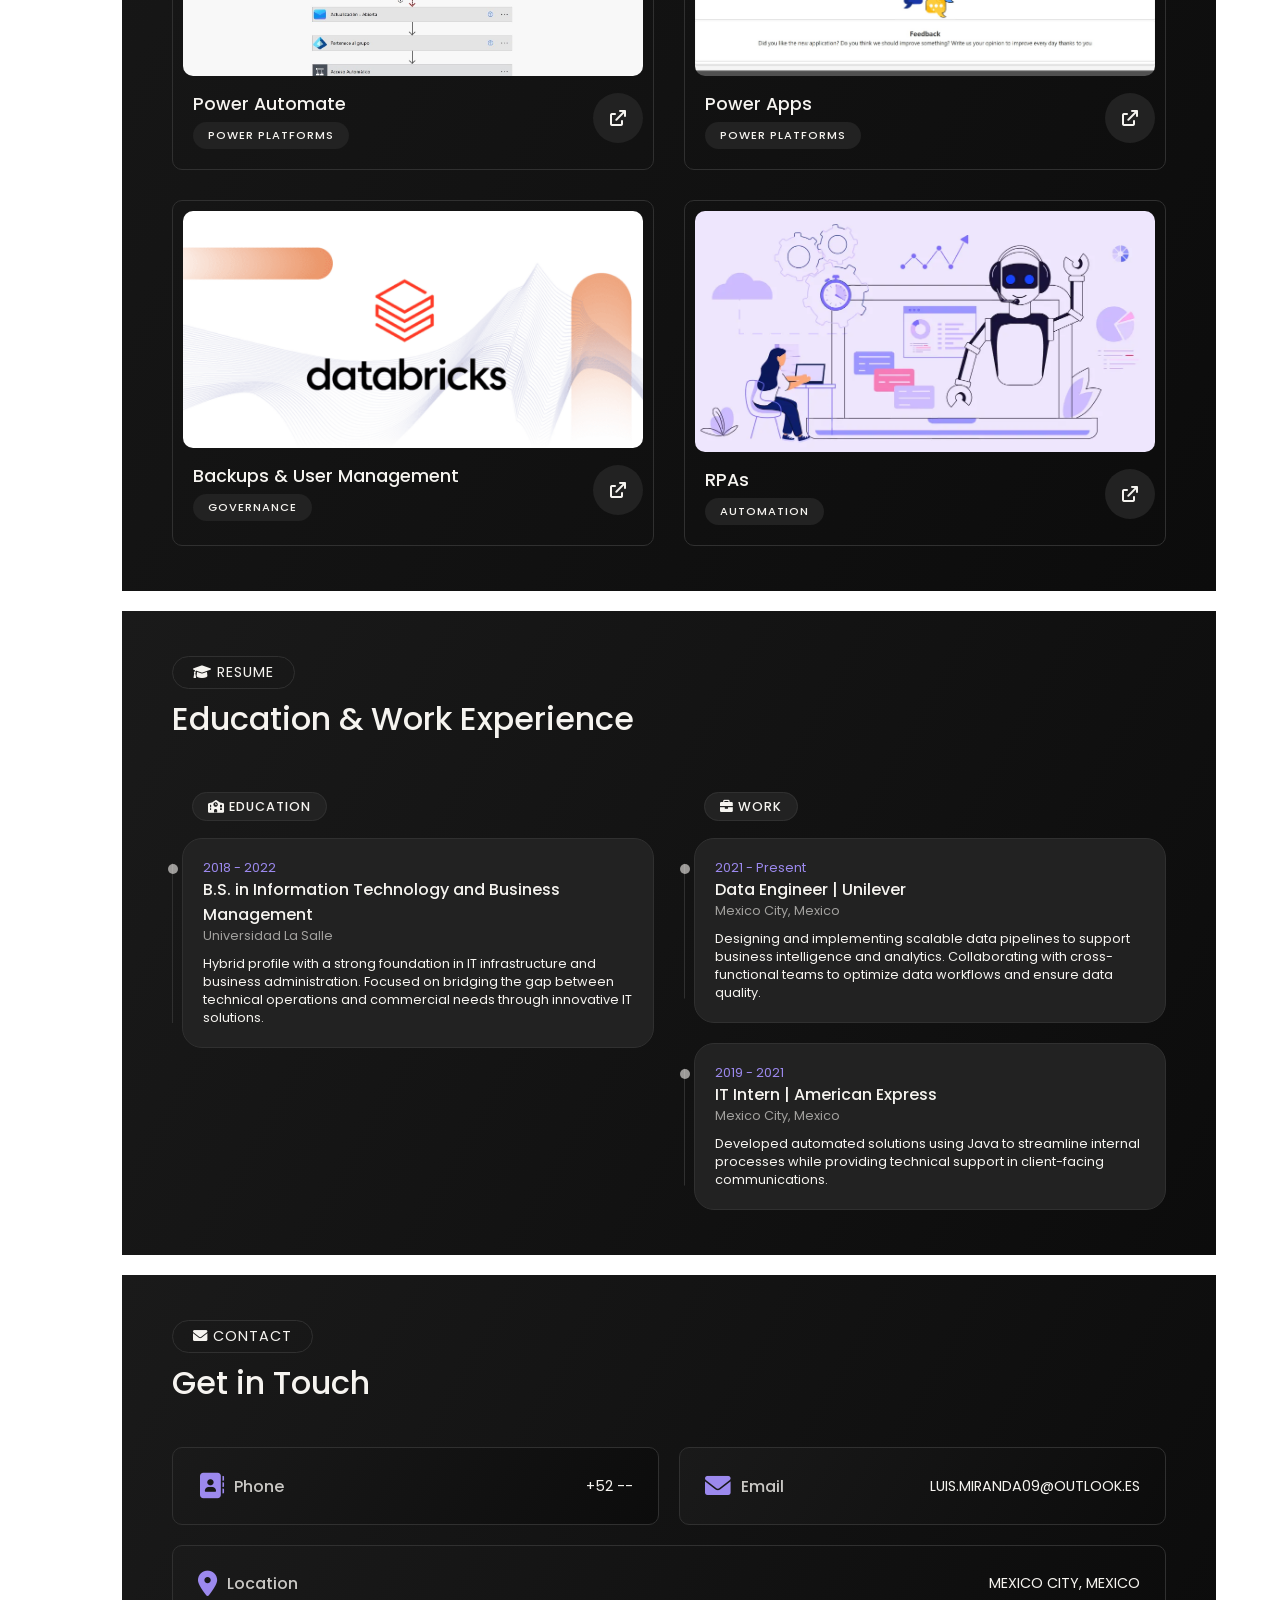
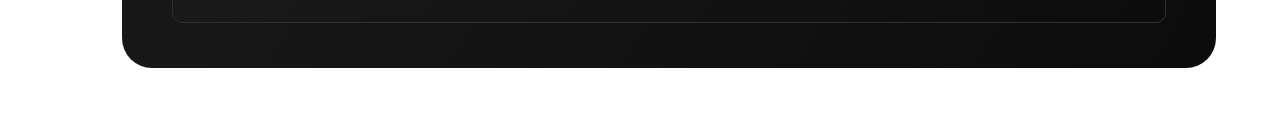
==== commit 9c69ba3f: "Nuevo Blog | Databricks e ícono" ====
--- a/index.html
+++ b/index.html
@@ -3,7 +3,16 @@
 <head>
     <meta charset="UTF-8">
     <meta name="viewport" content="width=device-width, initial-scale=1.0">
-    <title>Luis Miranda</title>
+    <title>Luis Miranda | Portfolio</title>
+
+    <link rel="icon" href="/favicon.ico" type="image/x-icon" />
+    <link rel="icon" type="image/png" sizes="32x32" href="/assets/favicon-32x32.png"/>
+    <link rel="icon" type="image/png" sizes="16x16" href="/assets/favicon-16x16.png"/>
+
+    <link rel="apple-touch-icon" sizes="180x180" href="/assets/apple-touch-icon.png"/>
+    <meta name="theme-color" content="#020617" />
+
+
     <link rel="stylesheet" href="/css/style.css">
     <link rel="shortcut icon" href="favicon.ico" type="image/x-icon">
     <link rel="preconnect" href="https://fonts.googleapis.com">
@@ -174,7 +183,6 @@
                         <li data-filter="power-platforms">Power Platforms</li>
                         <li data-filter="governance">Governance</li>
                         <li data-filter="automation">Automation</li>
-                        <!-- <li data-filter="learning">Learning</li> -->
                     </ul>
                     
                     <div class="project-container">
@@ -185,7 +193,7 @@
                             </div>
                             <div class="project-box-text-container">
                                 <div class="project-box-text">
-                                    <strong>Unilever Website</strong>
+                                    <strong>Unilever Website [DEMO]</strong>
                                     <span>FLASK - HTML/CSS/JS</span>
                                 </div>
                                 <div class="project-box-btn">
@@ -194,13 +202,13 @@
                             </div>
                         </a>
                         
-                        <a href="#" target="_blank" class="project-box" data-category="html_css_js">
+                        <a href="https://mglogistics.netlify.app/" target="_blank" class="project-box" data-category="html_css_js">
                             <div class="project-box-img">
                                 <img src="assets/images/projects/mg_logistics.jpeg" alt="project">
                             </div>
                             <div class="project-box-text-container">
                                 <div class="project-box-text">
-                                    <strong>MG Logistics Website</strong>
+                                    <strong>MG Logistics Website [DEMO]</strong>
                                     <span>HTML/CSS/JS</span>
                                 </div>
                                 <div class="project-box-btn">
@@ -215,7 +223,7 @@
                             </div>
                             <div class="project-box-text-container">
                                 <div class="project-box-text">
-                                    <strong>Power Automate Flows</strong>
+                                    <strong>Power Automate</strong>
                                     <span>Power Platforms</span>
                                 </div>
                                 <div class="project-box-btn">
@@ -239,7 +247,7 @@
                             </div>
                         </a>
                         
-                        <a href="#" target="_blank" class="project-box" data-category="governance">
+                        <a href="/projects/blog_db.html" target="_self" class="project-box" data-category="governance">
                             <div class="project-box-img">
                                 <img src="assets/images/projects/databricks.png" alt="project">
                             </div>
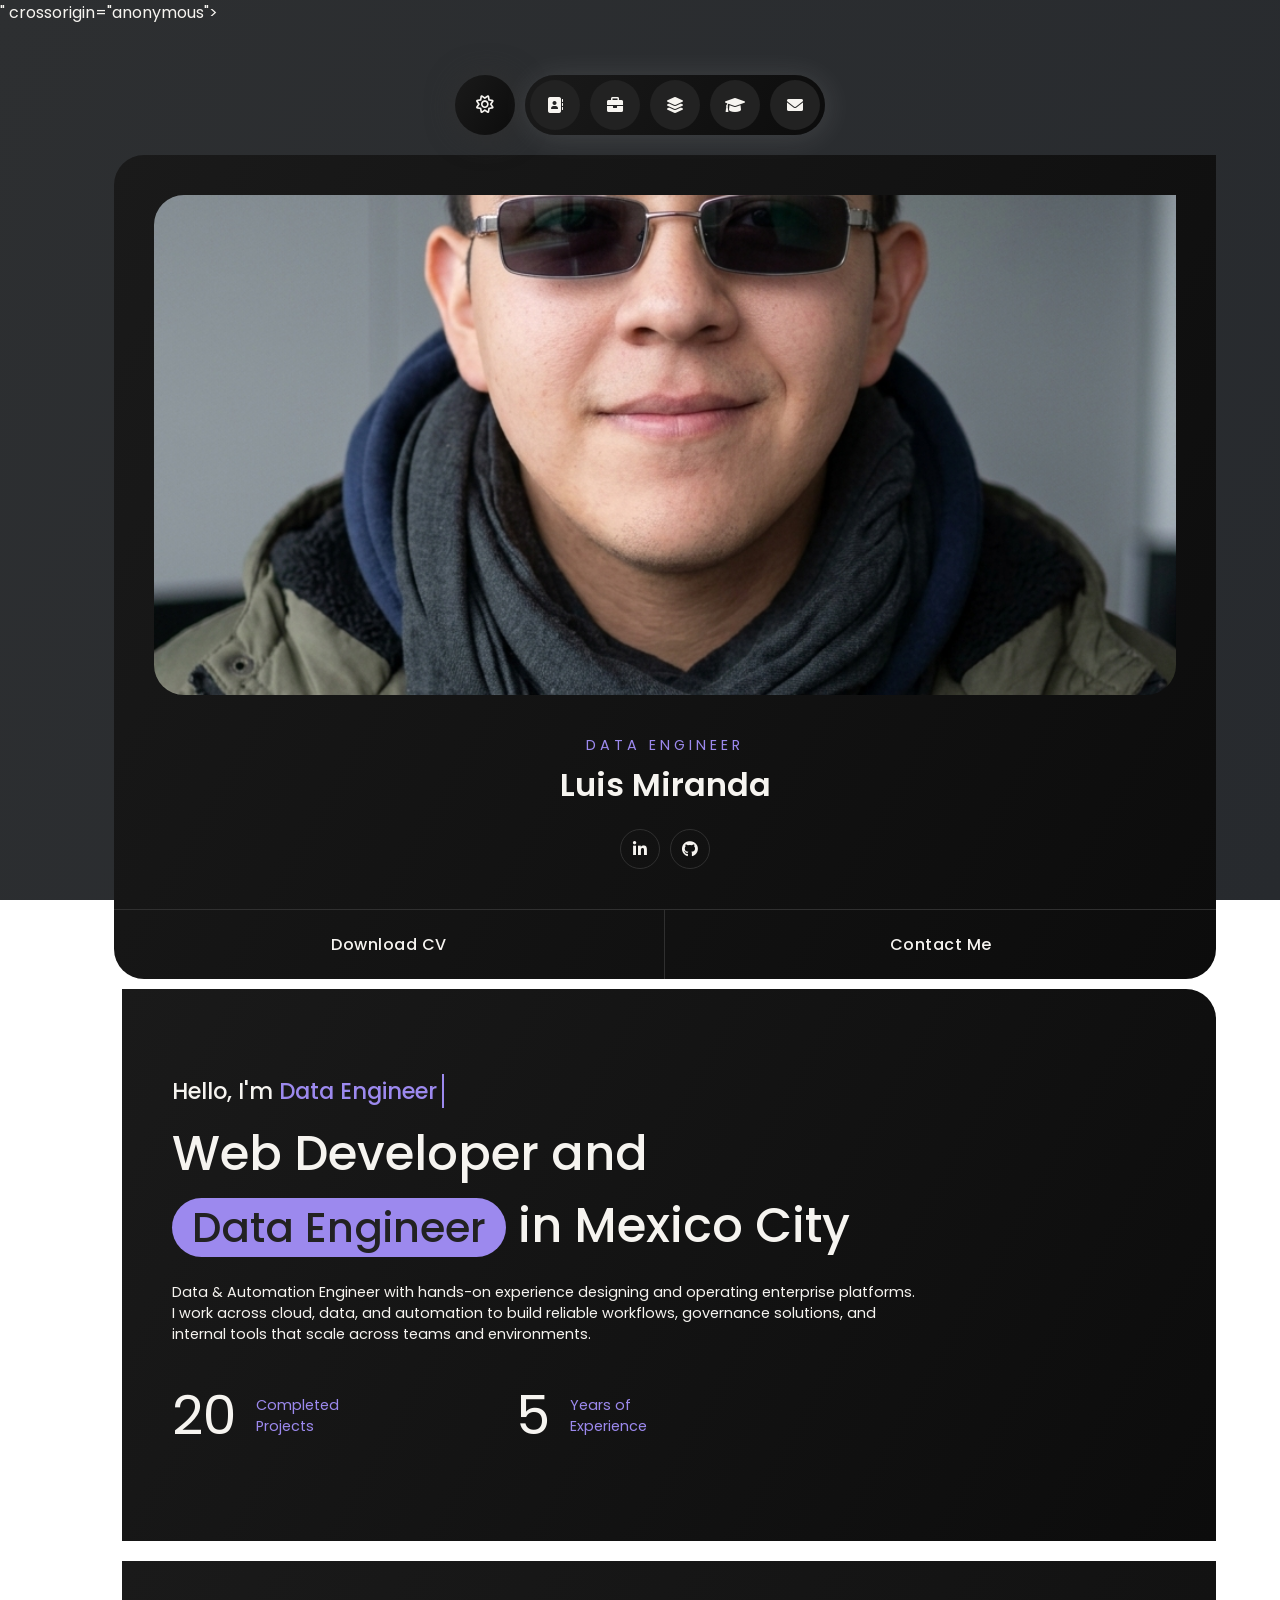
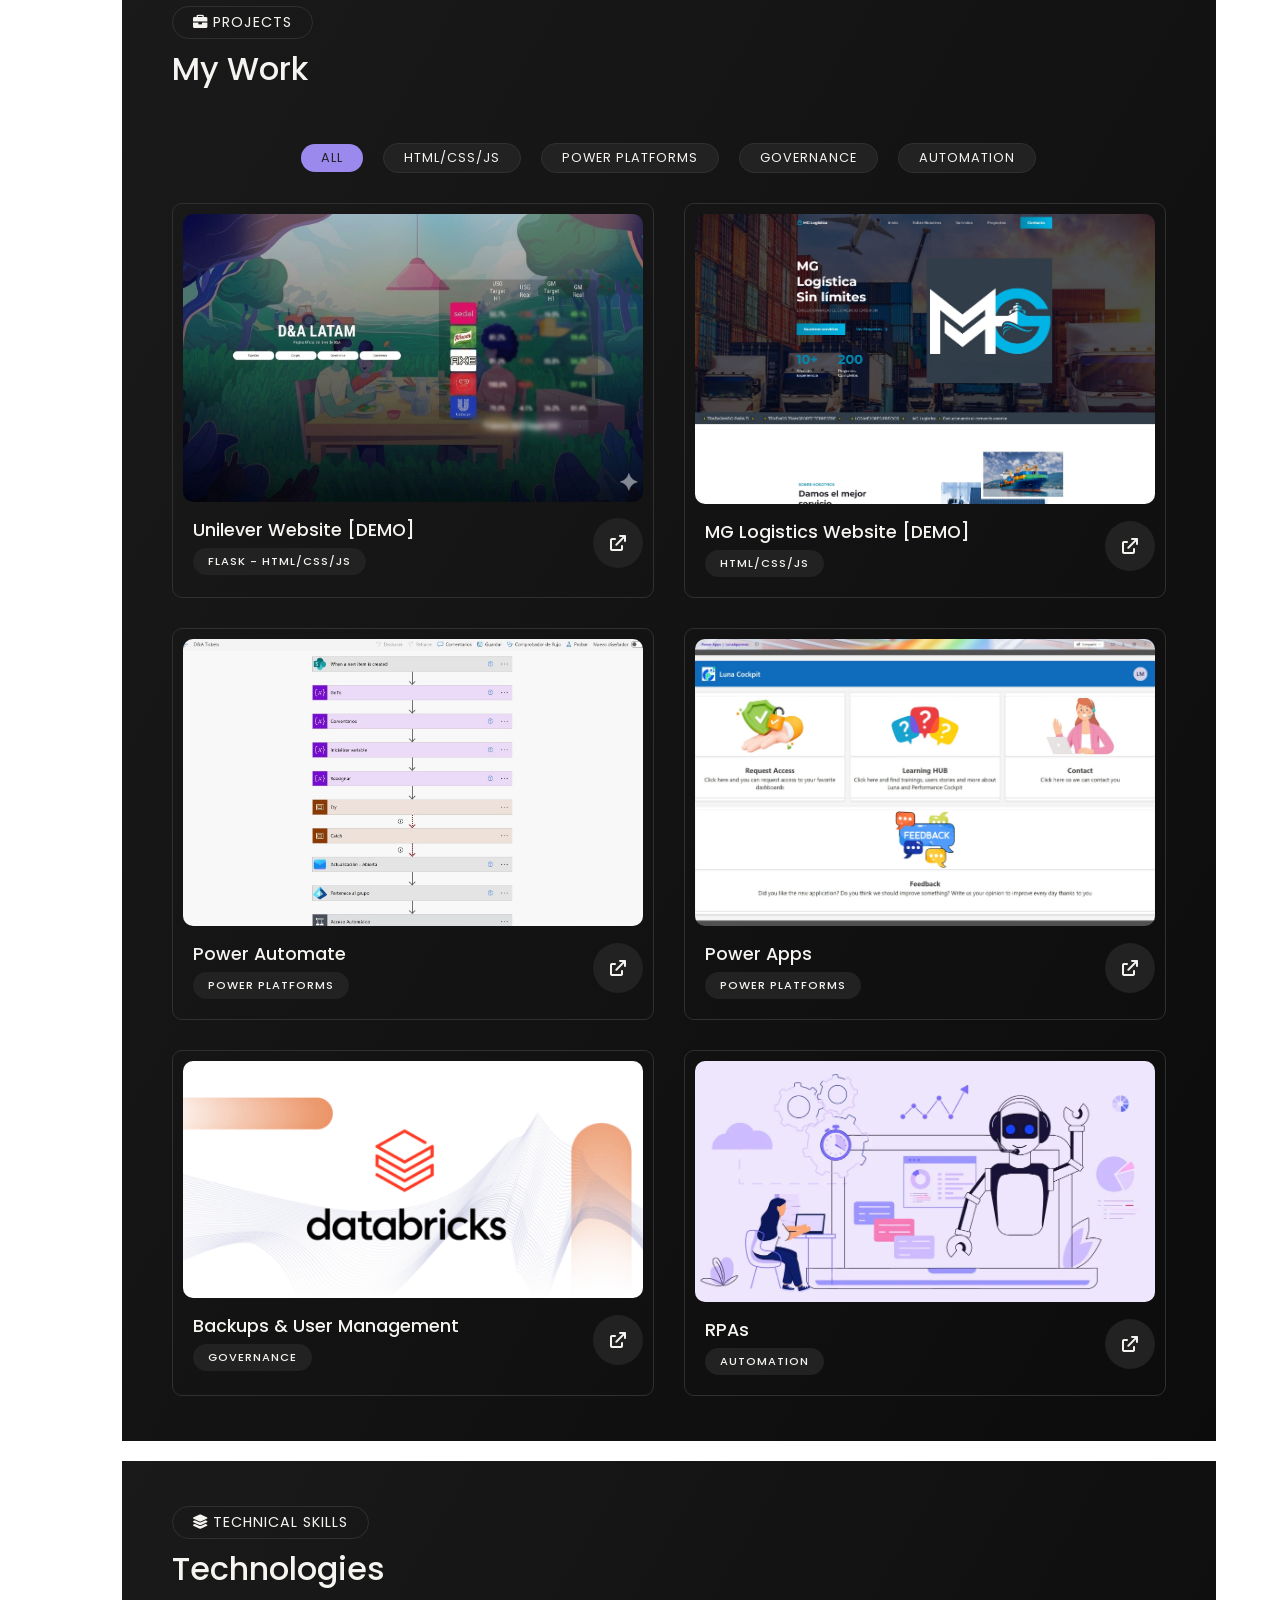
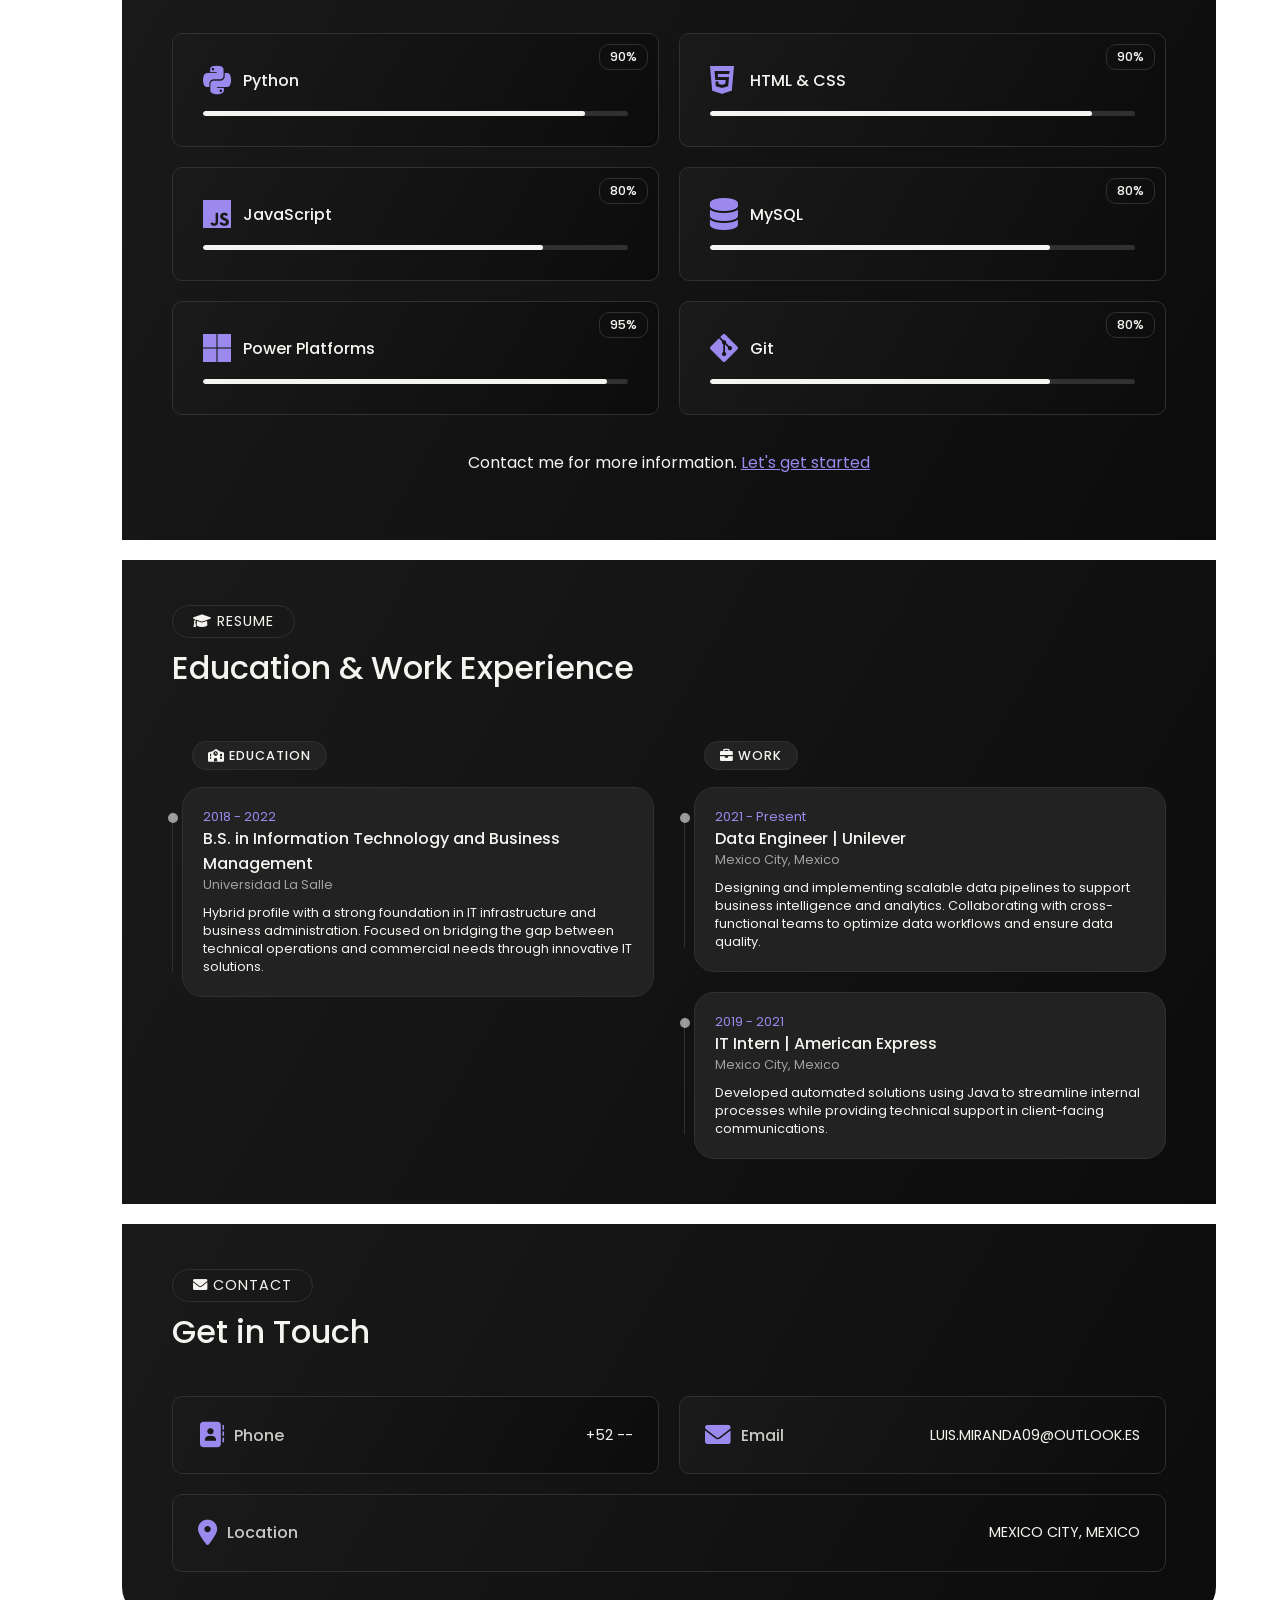
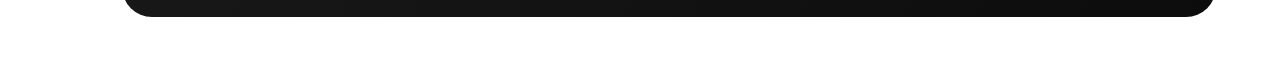
==== commit 41bbbee2: "Cambio a detalles de usuario" ====
--- a/index.html
+++ b/index.html
@@ -1,15 +1,16 @@
 <!DOCTYPE html>
 <html lang="es">
+
 <head>
     <meta charset="UTF-8">
     <meta name="viewport" content="width=device-width, initial-scale=1.0">
     <title>Luis Miranda | Portfolio</title>
 
     <link rel="icon" href="/favicon.ico" type="image/x-icon" />
-    <link rel="icon" type="image/png" sizes="32x32" href="/assets/favicon-32x32.png"/>
-    <link rel="icon" type="image/png" sizes="16x16" href="/assets/favicon-16x16.png"/>
-
-    <link rel="apple-touch-icon" sizes="180x180" href="/assets/apple-touch-icon.png"/>
+    <link rel="icon" type="image/png" sizes="32x32" href="/assets/favicon-32x32.png" />
+    <link rel="icon" type="image/png" sizes="16x16" href="/assets/favicon-16x16.png" />
+
+    <link rel="apple-touch-icon" sizes="180x180" href="/assets/apple-touch-icon.png" />
     <meta name="theme-color" content="#020617" />
 
 
@@ -17,34 +18,28 @@
     <link rel="shortcut icon" href="favicon.ico" type="image/x-icon">
     <link rel="preconnect" href="https://fonts.googleapis.com">
     <link rel="preconnect" href="https://fonts.gstatic.com" crossorigin>
-    <link href="https://fonts.googleapis.com/css2?family=Poppins:ital,wght@0,100;0,200;0,300;0,400;0,500;0,600;0,700;0,800;0,900;1,100;1,200;1,300;1,400;1,500;1,600;1,700;1,800;1,900&display=swap" rel="stylesheet">
-    <link rel="stylesheet" href="https://cdnjs.cloudflare.com/ajax/libs/font-awesome/6.0.0-beta3/css/all.min.css" integrity="sha512-Fo3rlrZj/k7ujTnHq6O5X5Y>" crossorigin="anonymous">
+    <link
+        href="https://fonts.googleapis.com/css2?family=Poppins:ital,wght@0,100;0,200;0,300;0,400;0,500;0,600;0,700;0,800;0,900;1,100;1,200;1,300;1,400;1,500;1,600;1,700;1,800;1,900&display=swap"
+        rel="stylesheet">
+    <link rel="stylesheet" href="https://cdnjs.cloudflare.com/ajax/libs/font-awesome/6.0.0-beta3/css/all.min.css"
+        integrity="sha512-Fo3rlrZj/k7ujTnHq6O5X5Y>" crossorigin="anonymous">
 </head>
+
 <body>
     <div class="main-container">
         <div class="menu-profile">
             <header>
                 <nav>
                     <!-- Dark Mode -->
-                     <button class="dark-light-btn bg-gradient">
+                    <button class="dark-light-btn bg-gradient">
                         <i class="fa-regular fa-sun"></i>
-                     </button>
+                    </button>
                     <ul>
-                        <li><a href="#about-me" data-label="About" class="active">
-                            <i class="fa-solid fa-address-book"></i>
-                        </a></li>
-                        <li><a href="#skills" data-label="Skills">
-                            <i class="fa-solid fa-layer-group"></i>
-                        </a></li>
-                        <li><a href="#projects" data-label="Projects">
-                            <i class="fa-solid fa-briefcase"></i>
-                        </a></li>
-                        <li><a href="#edu-work" data-label="Education">
-                            <i class="fa-solid fa-graduation-cap"></i>
-                        </a></li>
-                        <li><a href="#contact" data-label="Contact">
-                            <i class="fa-solid fa-envelope"></i>
-                        </a></li>
+                        <li><a href="#about-me" data-label="About" class="active"><i class="fa-solid fa-address-book"></i></a></li>
+                        <li><a href="#projects" data-label="Projects"><i class="fa-solid fa-briefcase"></i></a></li>
+                        <li><a href="#skills" data-label="Skills"><i class="fa-solid fa-layer-group"></i></a></li>
+                        <li><a href="#edu-work" data-label="Education"><i class="fa-solid fa-graduation-cap"></i></a></li>
+                        <li><a href="#contact" data-label="Contact"><i class="fa-solid fa-envelope"></i></a></li>
                     </ul>
                 </nav>
             </header>
@@ -59,12 +54,14 @@
                             <span>Data Engineer</span>
                             <h1>Luis Miranda</h1>
                             <div class="profile-social-container">
-                                <a href="https://www.linkedin.com/in/luismirandag/" target="_blank"><i class="fab fa-linkedin-in"></i></a>
-                                <a href="https://github.com/LuisMiranda001" target="_blank"><i class="fab fa-github"></i></a>
-                            </div>
-                        </div>
-                    </div>
-                    
+                                <a href="https://www.linkedin.com/in/luismirandag/" target="_blank"><i
+                                        class="fab fa-linkedin-in"></i></a>
+                                <a href="https://github.com/LuisMiranda001" target="_blank"><i
+                                        class="fab fa-github"></i></a>
+                            </div>
+                        </div>
+                    </div>
+
                     <div class="user-profile-btns">
                         <a href="#" download target="_blank">Download CV</a>
                         <a href="#contact">Contact Me</a>
@@ -77,11 +74,15 @@
             <!-- About me -->
             <section id="about-me" class="section-container">
                 <h3>Hello, I'm <span id="role">Data Engineer</span></h3>
-                <h1>Web Developer and <br><span>Data Engineer</span> in México, CDMX</h1>
-                <p>I am a passionate Data Engineer with experience in building scalable data solutions and a strong foundation in web development. 
-                    I thrive in environments that challenge me to learn and grow.</p>
+                <h1>Web Developer and <br><span>Data Engineer</span> in Mexico City</h1>
+                <p>
+                    Data & Automation Engineer with hands-on experience designing and operating enterprise platforms.
+                    <br>
+                    I work across cloud, data, and automation to build reliable workflows, governance solutions, and
+                    internal tools that scale across teams and environments.
+                </p>
                 <!-- Projects -->
-                 <div class="projects-container-about">
+                <div class="projects-container-about">
                     <div class="project-container-box">
                         <span>20</span>
                         <strong>Completed Projects</strong>
@@ -90,10 +91,123 @@
                         <span>5</span>
                         <strong>Years of Experience</strong>
                     </div>
-                 </div>
+                </div>
+            </section>
+
+            <!-- Projects -->
+            <section id="projects" class="section-container">
+                <div class="section-heading">
+                    <span><i class="fa-solid fa-briefcase"></i> Projects</span>
+                    <h3>My Work</h3>
+                </div>
+
+                <ul class="project-list">
+                    <li class="active" data-filter="all">All</li>
+                    <li data-filter="html_css_js">HTML/CSS/JS</li>
+                    <li data-filter="power-platforms">Power Platforms</li>
+                    <li data-filter="governance">Governance</li>
+                    <li data-filter="automation">Automation</li>
+                </ul>
+
+                <div class="project-container">
+                    <!-- Project Box -->
+                    <a href="projects/blog_unilever.html" target="_self" class="project-box"
+                        data-category="html_css_js">
+                        <div class="project-box-img">
+                            <img src="assets/images/projects/unilever-web.png" alt="project">
+                        </div>
+                        <div class="project-box-text-container">
+                            <div class="project-box-text">
+                                <strong>Unilever Website [DEMO]</strong>
+                                <span>FLASK - HTML/CSS/JS</span>
+                            </div>
+                            <div class="project-box-btn">
+                                <i class="fa-solid fa-arrow-up-right-from-square"></i>
+                            </div>
+                        </div>
+                    </a>
+
+                    <a href="https://mglogistics.netlify.app/" target="_blank" class="project-box"
+                        data-category="html_css_js">
+                        <div class="project-box-img">
+                            <img src="assets/images/projects/mg_logistics.jpeg" alt="project">
+                        </div>
+                        <div class="project-box-text-container">
+                            <div class="project-box-text">
+                                <strong>MG Logistics Website [DEMO]</strong>
+                                <span>HTML/CSS/JS</span>
+                            </div>
+                            <div class="project-box-btn">
+                                <i class="fa-solid fa-arrow-up-right-from-square"></i>
+                            </div>
+                        </div>
+                    </a>
+
+                    <a href="#" target="_blank" class="project-box" data-category="power-platforms">
+                        <div class="project-box-img">
+                            <img src="assets/images/projects/power-automate.jpg" alt="project">
+                        </div>
+                        <div class="project-box-text-container">
+                            <div class="project-box-text">
+                                <strong>Power Automate</strong>
+                                <span>Power Platforms</span>
+                            </div>
+                            <div class="project-box-btn">
+                                <i class="fa-solid fa-arrow-up-right-from-square"></i>
+                            </div>
+                        </div>
+                    </a>
+
+                    <a href="/projects/blog_luna.html" target="_self" class="project-box"
+                        data-category="power-platforms">
+                        <div class="project-box-img">
+                            <img src="assets/images/projects/powerapp1.jpeg" alt="project">
+                        </div>
+                        <div class="project-box-text-container">
+                            <div class="project-box-text">
+                                <strong>Power Apps</strong>
+                                <span>Power Platforms</span>
+                            </div>
+                            <div class="project-box-btn">
+                                <i class="fa-solid fa-arrow-up-right-from-square"></i>
+                            </div>
+                        </div>
+                    </a>
+
+                    <a href="/projects/blog_db.html" target="_self" class="project-box" data-category="governance">
+                        <div class="project-box-img">
+                            <img src="assets/images/projects/databricks.png" alt="project">
+                        </div>
+                        <div class="project-box-text-container">
+                            <div class="project-box-text">
+                                <strong>Backups & User Management</strong>
+                                <span>Governance</span>
+                            </div>
+                            <div class="project-box-btn">
+                                <i class="fa-solid fa-arrow-up-right-from-square"></i>
+                            </div>
+                        </div>
+                    </a>
+
+                    <a href="#" target="_blank" class="project-box" data-category="automation">
+                        <div class="project-box-img">
+                            <img src="assets/images/projects/RPA.webp" alt="project">
+                        </div>
+                        <div class="project-box-text-container">
+                            <div class="project-box-text">
+                                <strong>RPAs</strong>
+                                <span>Automation</span>
+                            </div>
+                            <div class="project-box-btn">
+                                <i class="fa-solid fa-arrow-up-right-from-square"></i>
+                            </div>
+                        </div>
+                    </a>
+
+                </div>
             </section>
             <!-- Skills -->
-             <section id="skills" class="section-container">
+            <section id="skills" class="section-container">
                 <div class="section-heading">
                     <span><i class="fa-solid fa-layer-group"></i> Technical Skills</span>
                     <h3>Technologies</h3>
@@ -111,7 +225,7 @@
                         </div>
                         <span class="skill-box-percentage">90%</span>
                     </div>
-                    
+
                     <div class="skill-box bg-gradient">
                         <div class="skill-box-content">
                             <i class="fa-brands fa-html5"></i>
@@ -168,138 +282,32 @@
                     </div>
 
                 </div>
-                <p class="service-message">Contact me for more information. <a href="#contact">Let's get started</a> </p>
-             </section>
-             <!-- Projects -->
-              <section id="projects" class="section-container">
-                    <div class="section-heading">
-                        <span><i class="fa-solid fa-briefcase"></i> Projects</span>
-                        <h3>My Work</h3>
-                    </div>
-                    
-                    <ul class="project-list">
-                        <li class="active" data-filter="all">All</li>
-                        <li data-filter="html_css_js">HTML/CSS/JS</li>
-                        <li data-filter="power-platforms">Power Platforms</li>
-                        <li data-filter="governance">Governance</li>
-                        <li data-filter="automation">Automation</li>
-                    </ul>
-                    
-                    <div class="project-container">
-                        <!-- Project Box -->
-                        <a href="projects/blog_unilever.html" target="_self" class="project-box" data-category="html_css_js">
-                            <div class="project-box-img">
-                                <img src="assets/images/projects/unilever-web.png" alt="project">
-                            </div>
-                            <div class="project-box-text-container">
-                                <div class="project-box-text">
-                                    <strong>Unilever Website [DEMO]</strong>
-                                    <span>FLASK - HTML/CSS/JS</span>
-                                </div>
-                                <div class="project-box-btn">
-                                    <i class="fa-solid fa-arrow-up-right-from-square"></i>
-                                </div>
-                            </div>
-                        </a>
-                        
-                        <a href="https://mglogistics.netlify.app/" target="_blank" class="project-box" data-category="html_css_js">
-                            <div class="project-box-img">
-                                <img src="assets/images/projects/mg_logistics.jpeg" alt="project">
-                            </div>
-                            <div class="project-box-text-container">
-                                <div class="project-box-text">
-                                    <strong>MG Logistics Website [DEMO]</strong>
-                                    <span>HTML/CSS/JS</span>
-                                </div>
-                                <div class="project-box-btn">
-                                    <i class="fa-solid fa-arrow-up-right-from-square"></i>
-                                </div>
-                            </div>
-                        </a>
-                        
-                        <a href="#" target="_blank" class="project-box" data-category="power-platforms">
-                            <div class="project-box-img">
-                                <img src="assets/images/projects/power-automate.jpg" alt="project">
-                            </div>
-                            <div class="project-box-text-container">
-                                <div class="project-box-text">
-                                    <strong>Power Automate</strong>
-                                    <span>Power Platforms</span>
-                                </div>
-                                <div class="project-box-btn">
-                                    <i class="fa-solid fa-arrow-up-right-from-square"></i>
-                                </div>
-                            </div>
-                        </a>
-                        
-                        <a href="/projects/blog_luna.html" target="_self" class="project-box" data-category="power-platforms">
-                            <div class="project-box-img">
-                                <img src="assets/images/projects/powerapp1.jpeg" alt="project">
-                            </div>
-                            <div class="project-box-text-container">
-                                <div class="project-box-text">
-                                    <strong>Power Apps</strong>
-                                    <span>Power Platforms</span>
-                                </div>
-                                <div class="project-box-btn">
-                                    <i class="fa-solid fa-arrow-up-right-from-square"></i>
-                                </div>
-                            </div>
-                        </a>
-                        
-                        <a href="/projects/blog_db.html" target="_self" class="project-box" data-category="governance">
-                            <div class="project-box-img">
-                                <img src="assets/images/projects/databricks.png" alt="project">
-                            </div>
-                            <div class="project-box-text-container">
-                                <div class="project-box-text">
-                                    <strong>Backups & User Management</strong>
-                                    <span>Governance</span>
-                                </div>
-                                <div class="project-box-btn">
-                                    <i class="fa-solid fa-arrow-up-right-from-square"></i>
-                                </div>
-                            </div>
-                        </a>
-                        
-                        <a href="#" target="_blank" class="project-box" data-category="automation">
-                            <div class="project-box-img">
-                                <img src="assets/images/projects/RPA.webp" alt="project">
-                            </div>
-                            <div class="project-box-text-container">
-                                <div class="project-box-text">
-                                    <strong>RPAs</strong>
-                                    <span>Automation</span>
-                                </div>
-                                <div class="project-box-btn">
-                                    <i class="fa-solid fa-arrow-up-right-from-square"></i>
-                                </div>
-                            </div>
-                        </a>
-
-                    </div>
-              </section>
-              <!-- Education -->
-               <section id="edu-work" class="section-container">
+                <p class="service-message">Contact me for more information. <a href="#contact">Let's get started</a>
+                </p>
+            </section>
+            <!-- Education -->
+            <section id="edu-work" class="section-container">
 
                 <div class="section-heading">
                     <span><i class="fa-solid fa-graduation-cap"></i> Resume</span>
                     <h3>Education & Work Experience</h3>
                 </div>
                 <div class="edu-work-container">
-                    
+
                     <div class="edu-container">
                         <span class="edu-work-label">
                             <i class="fa-solid fa-school"></i>
                             Education
                         </span>
-                        
+
                         <div class="edu-work-box-container">
                             <div class="edu-work-box">
                                 <span class="edu-work-year">2018 - 2022</span>
                                 <strong>B.S. in Information Technology and Business Management</strong>
                                 <span class="edu-work-location">Universidad La Salle</span>
-                                <p>Hybrid profile with a strong foundation in IT infrastructure and business administration. Focused on bridging the gap between technical operations and commercial needs through innovative IT solutions.</p>
+                                <p>Hybrid profile with a strong foundation in IT infrastructure and business
+                                    administration. Focused on bridging the gap between technical operations and
+                                    commercial needs through innovative IT solutions.</p>
                             </div>
                         </div>
 
@@ -316,7 +324,9 @@
                                 <span class="edu-work-year">2021 - Present</span>
                                 <strong>Data Engineer | Unilever</strong>
                                 <span class="edu-work-location">Mexico City, Mexico</span>
-                                <p>Designing and implementing scalable data pipelines to support business intelligence and analytics. Collaborating with cross-functional teams to optimize data workflows and ensure data quality.</p>
+                                <p>Designing and implementing scalable data pipelines to support business intelligence
+                                    and analytics. Collaborating with cross-functional teams to optimize data workflows
+                                    and ensure data quality.</p>
                             </div>
                         </div>
                         <div class="edu-work-box-container">
@@ -324,46 +334,48 @@
                                 <span class="edu-work-year">2019 - 2021</span>
                                 <strong>IT Intern | American Express</strong>
                                 <span class="edu-work-location">Mexico City, Mexico</span>
-                                <p>Developed automated solutions using Java to streamline internal processes while providing technical support in client-facing communications.</p>
-                            </div>
-                        </div>
-                    </div>
-                </div>
-
-               </section>
-               <!-- Contact -->
-                <section id="contact" class="section-container"">
-                    <div class="section-heading">
-                        <span><i class="fa-solid fa-envelope"></i> Contact</span>
-                        <h3>Get in Touch</h3>
-                    </div>
-                    <div class="contact-box-container">
-                        <div class="contact-box bg-gradient">
-                            <div class="contact-box-icon">
-                                <i class="fa-solid fa-address-book"></i>
-                                <strong>Phone</strong>
-                            </div>
-                            <span>+52 --</span>
-                        </div>
-                        <div class="contact-box bg-gradient">
-                            <div class="contact-box-icon">
-                                <i class="fa-solid fa-envelope"></i>
-                                <strong>Email</strong>
-                            </div>
-                            <span>luis.miranda09@outlook.es</span>
-                        </div>
-                        <div class="contact-box bg-gradient contact-box-location">
-                            <div class="contact-box-icon">
-                                <i class="fa-solid fa-map-marker-alt"></i>
-                                <strong>Location</strong>
-                            </div>
-                            <span>Mexico City, Mexico</span>
-                        </div>
-                    </div>
-                </section>
+                                <p>Developed automated solutions using Java to streamline internal processes while
+                                    providing technical support in client-facing communications.</p>
+                            </div>
+                        </div>
+                    </div>
+                </div>
+
+            </section>
+            <!-- Contact -->
+            <section id="contact" class="section-container"">
+                    <div class=" section-heading">
+                <span><i class="fa-solid fa-envelope"></i> Contact</span>
+                <h3>Get in Touch</h3>
         </div>
+        <div class="contact-box-container">
+            <div class="contact-box bg-gradient">
+                <div class="contact-box-icon">
+                    <i class="fa-solid fa-address-book"></i>
+                    <strong>Phone</strong>
+                </div>
+                <span>+52 --</span>
+            </div>
+            <div class="contact-box bg-gradient">
+                <div class="contact-box-icon">
+                    <i class="fa-solid fa-envelope"></i>
+                    <strong>Email</strong>
+                </div>
+                <span>luis.miranda09@outlook.es</span>
+            </div>
+            <div class="contact-box bg-gradient contact-box-location">
+                <div class="contact-box-icon">
+                    <i class="fa-solid fa-map-marker-alt"></i>
+                    <strong>Location</strong>
+                </div>
+                <span>Mexico City, Mexico</span>
+            </div>
+        </div>
+        </section>
+    </div>
     </div>
 
     <script src="js/script.js"></script>
 </body>
+
 </html>
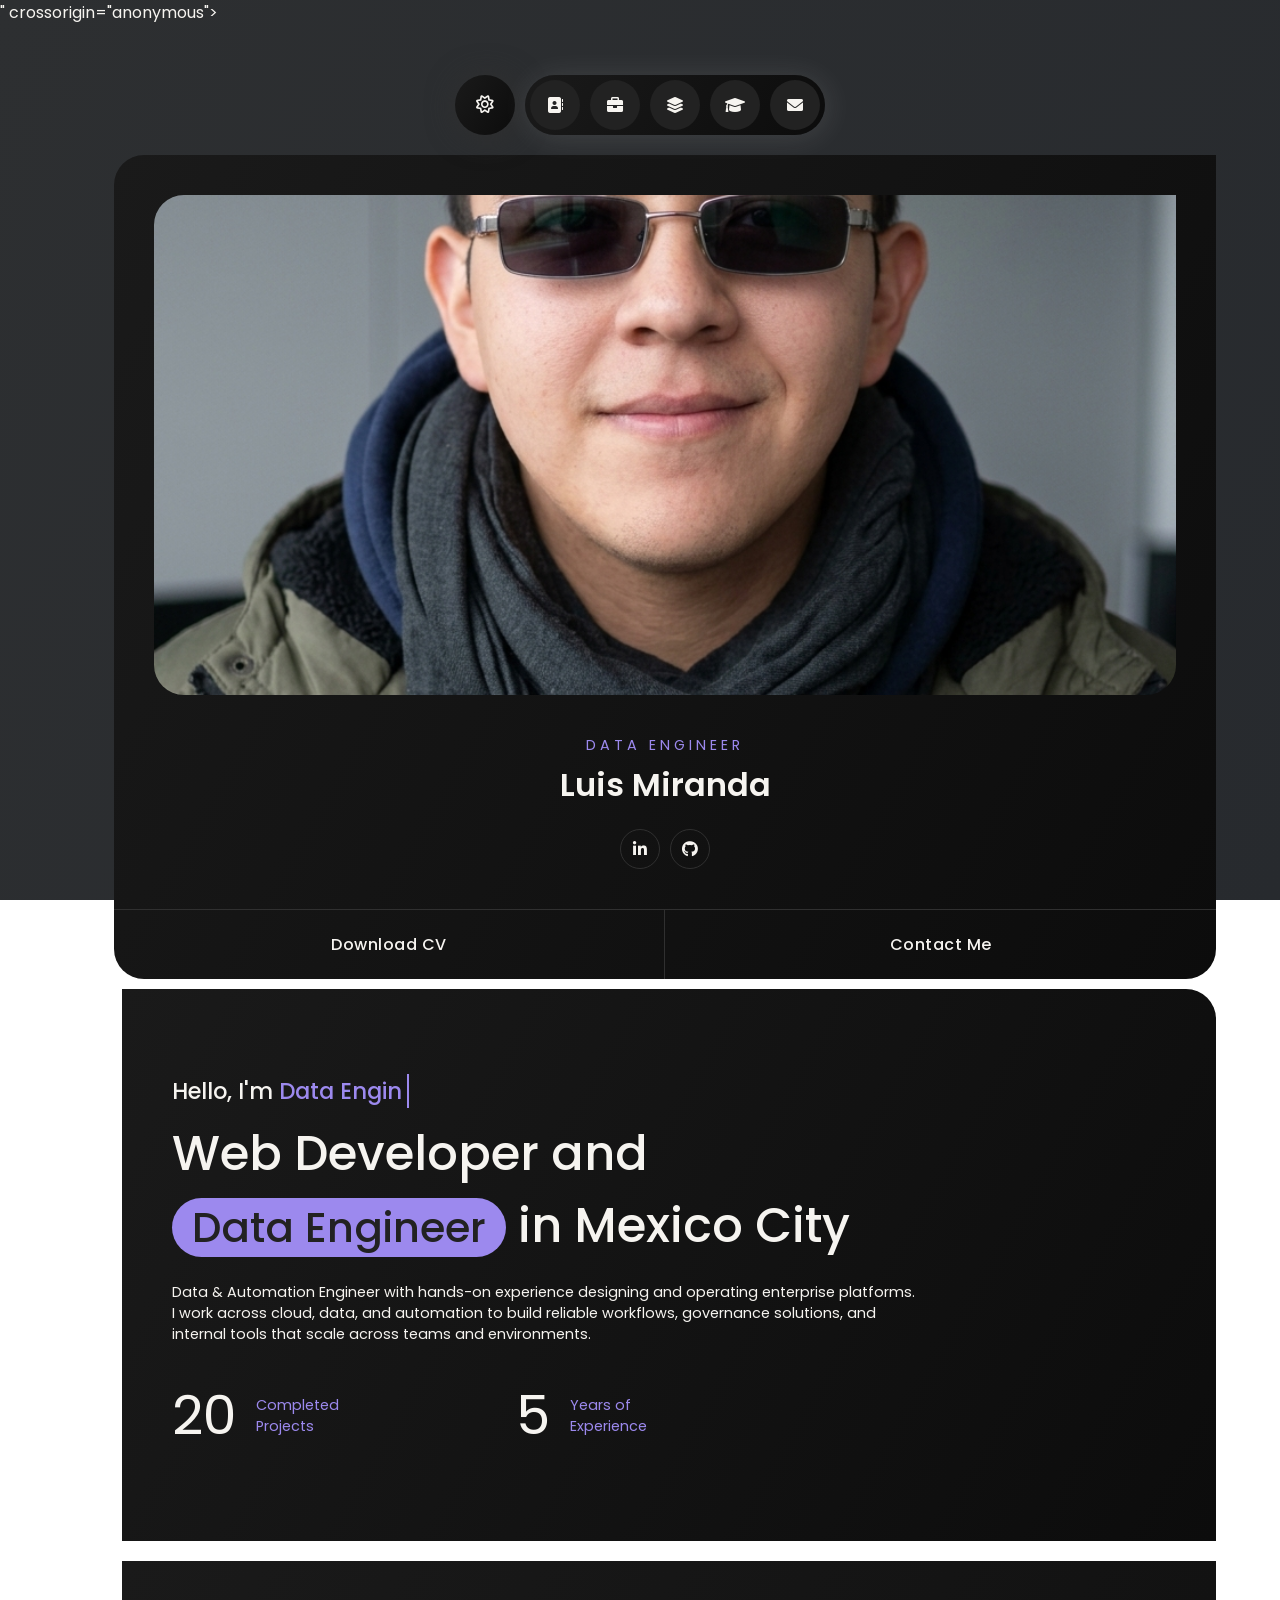
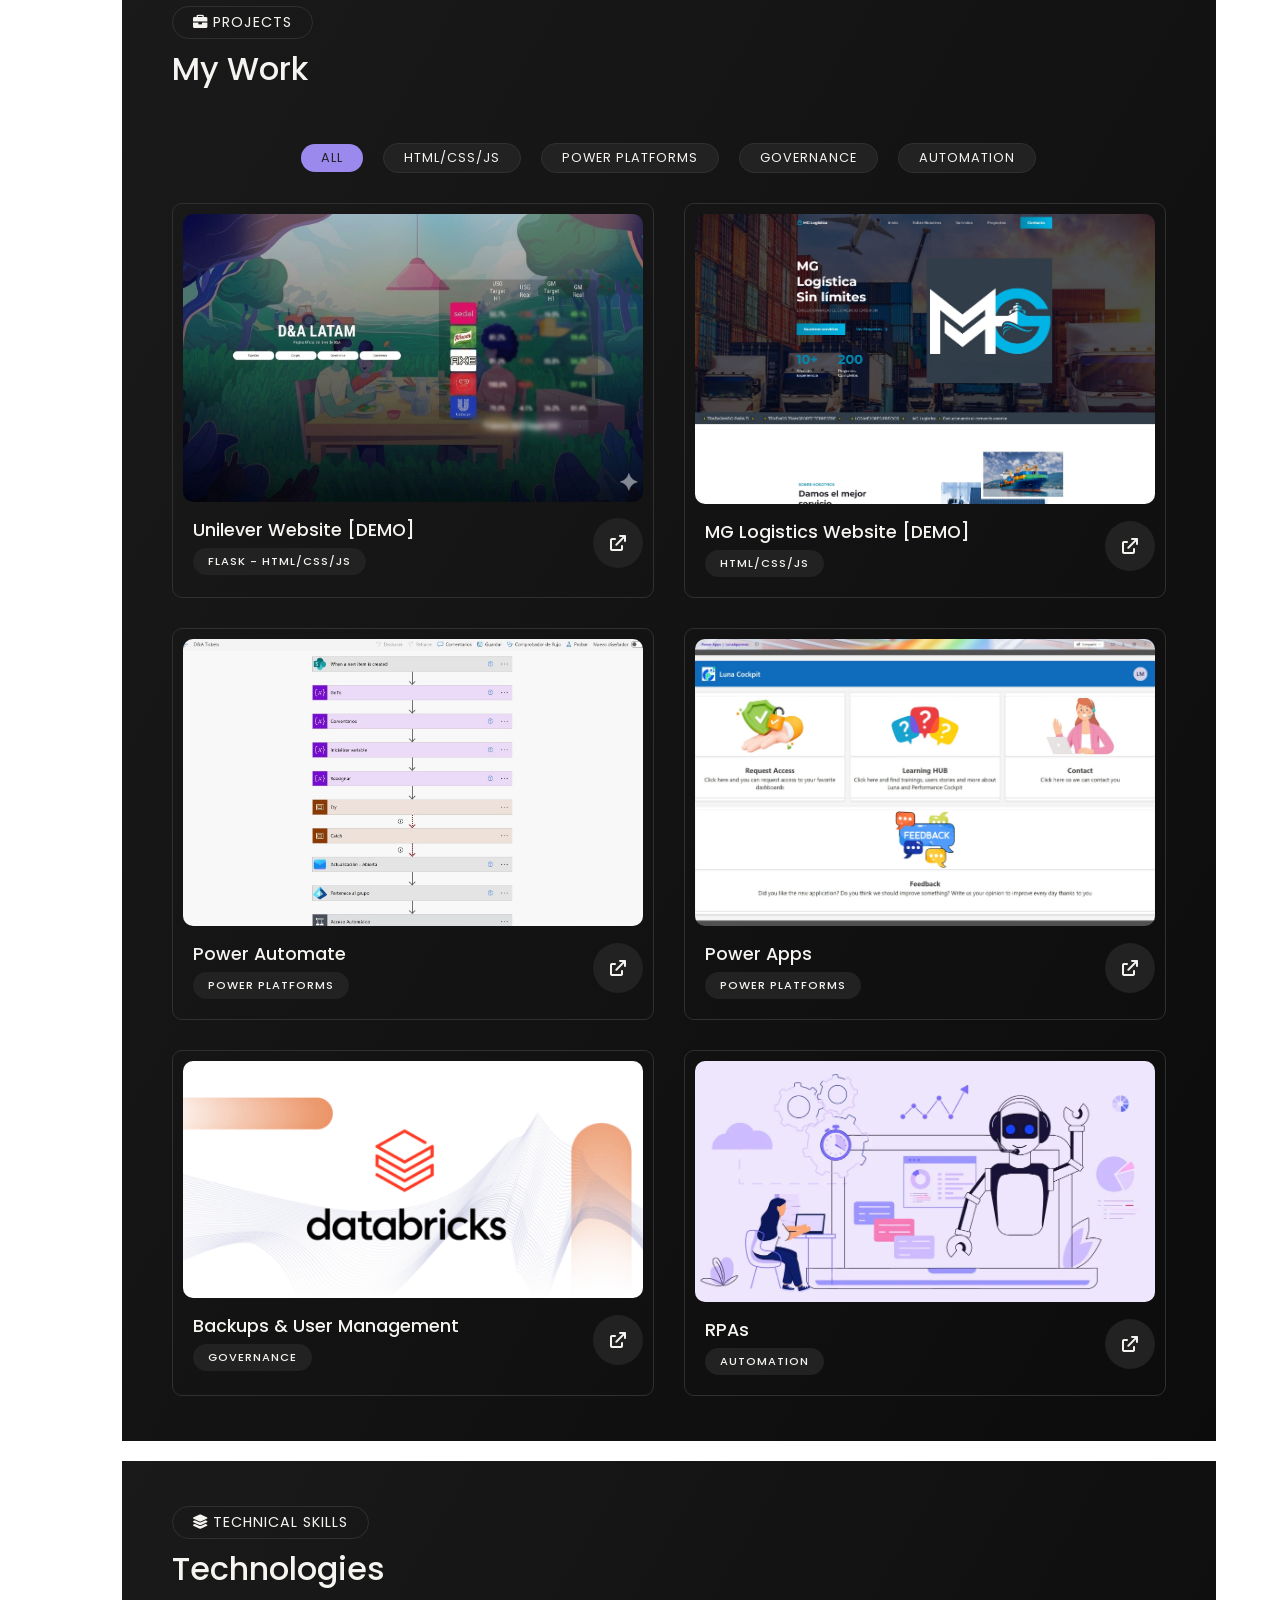
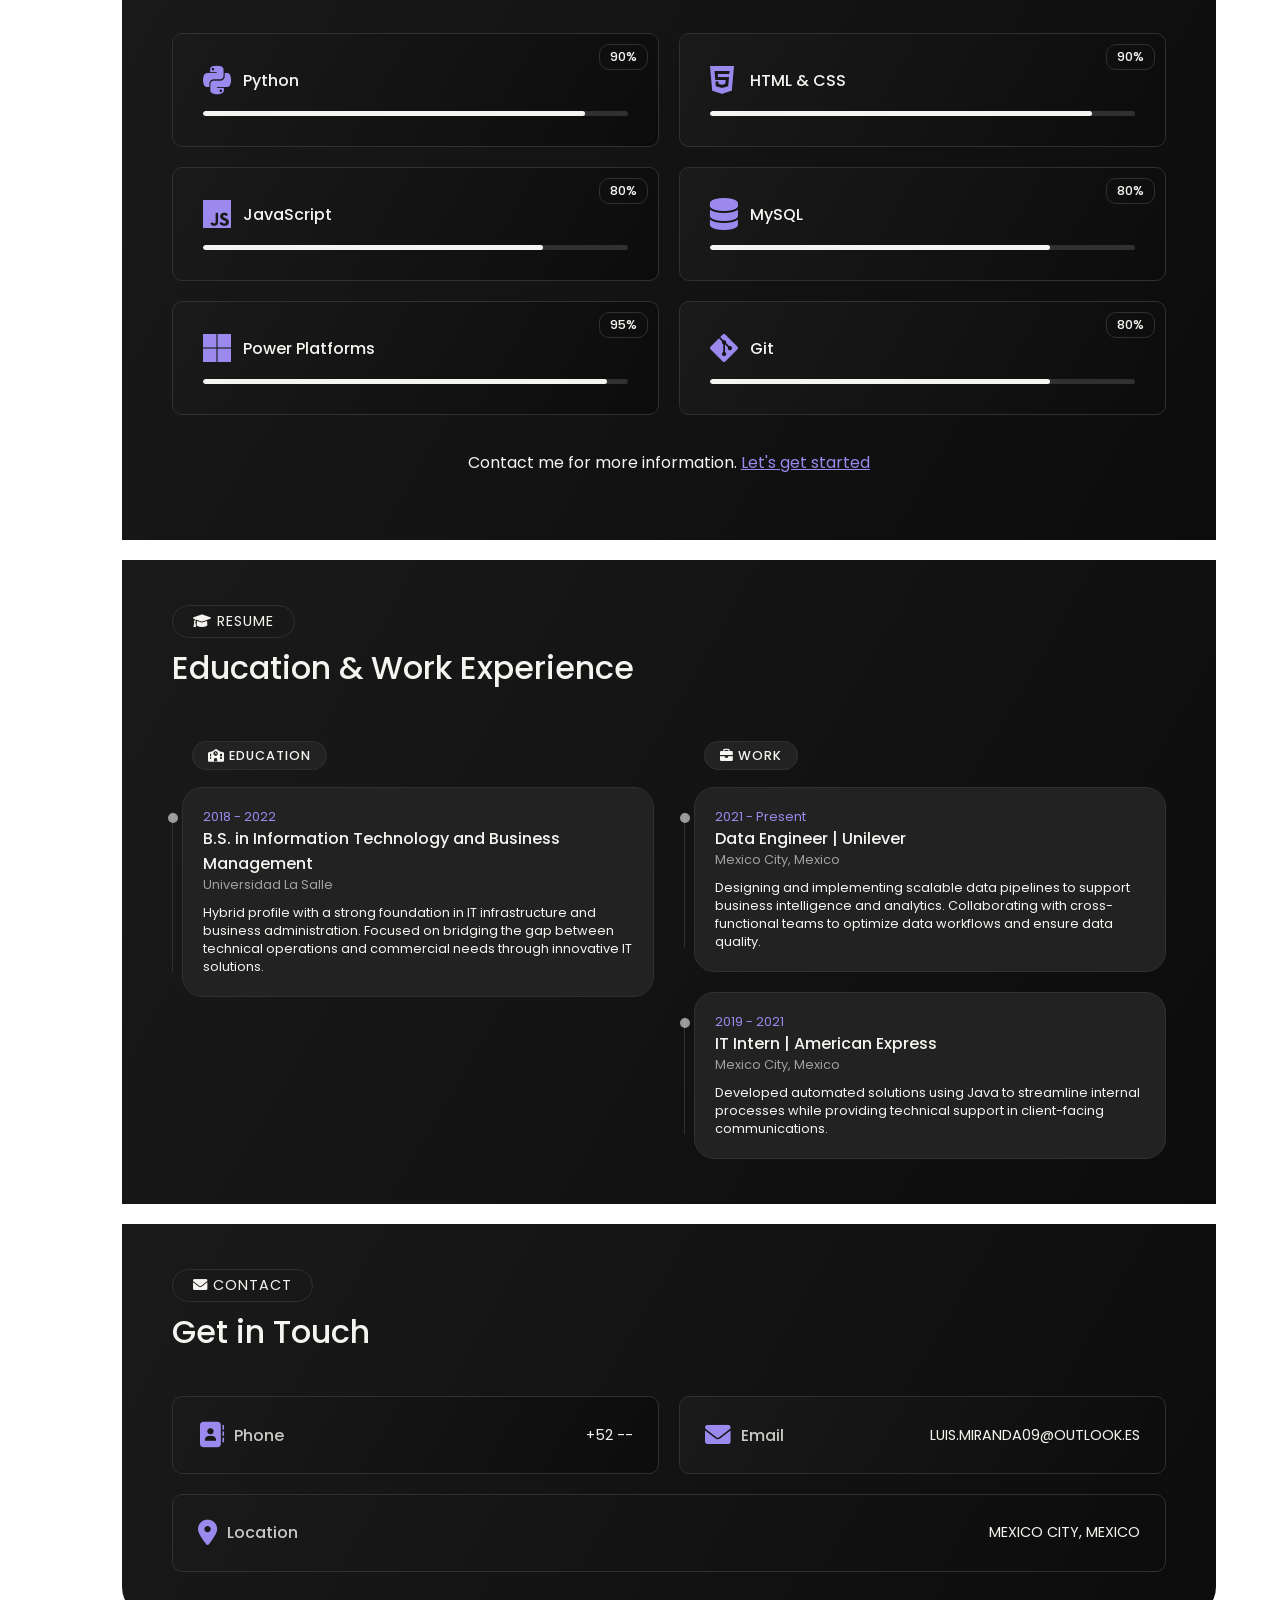
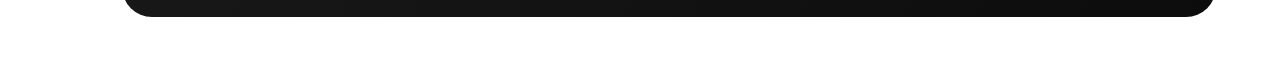
==== commit 2508ff02: "Fix HTML encoding issues in index.html" ====
--- a/index.html
+++ b/index.html
@@ -143,7 +143,7 @@
                         </div>
                     </a>
 
-                    <a href="#" target="_blank" class="project-box" data-category="power-platforms">
+                    <a href="#" class="project-box" data-category="power-platforms">
                         <div class="project-box-img">
                             <img src="assets/images/projects/power-automate.jpg" alt="project">
                         </div>
@@ -189,7 +189,7 @@
                         </div>
                     </a>
 
-                    <a href="#" target="_blank" class="project-box" data-category="automation">
+                    <a href="#" class="project-box" data-category="automation">
                         <div class="project-box-img">
                             <img src="assets/images/projects/RPA.webp" alt="project">
                         </div>
@@ -378,4 +378,4 @@
     <script src="js/script.js"></script>
 </body>
 
-</html>+</html>
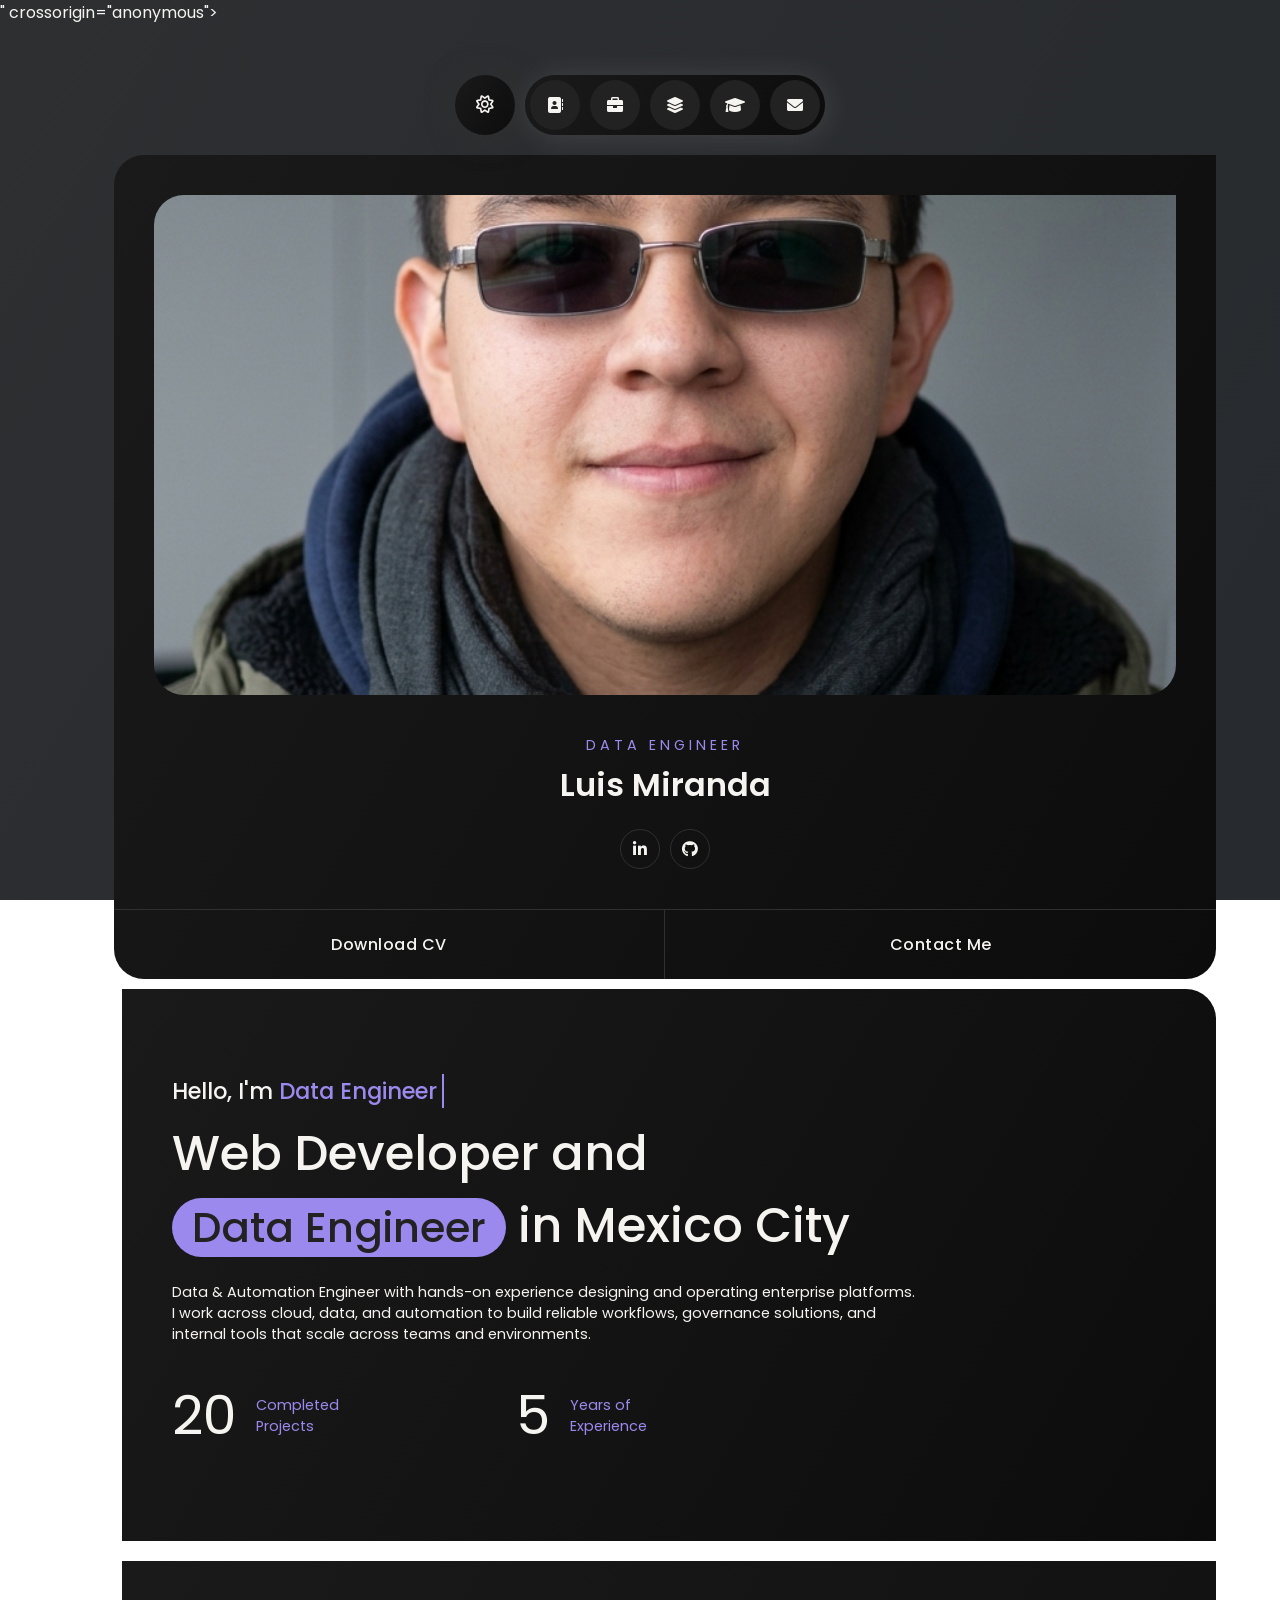
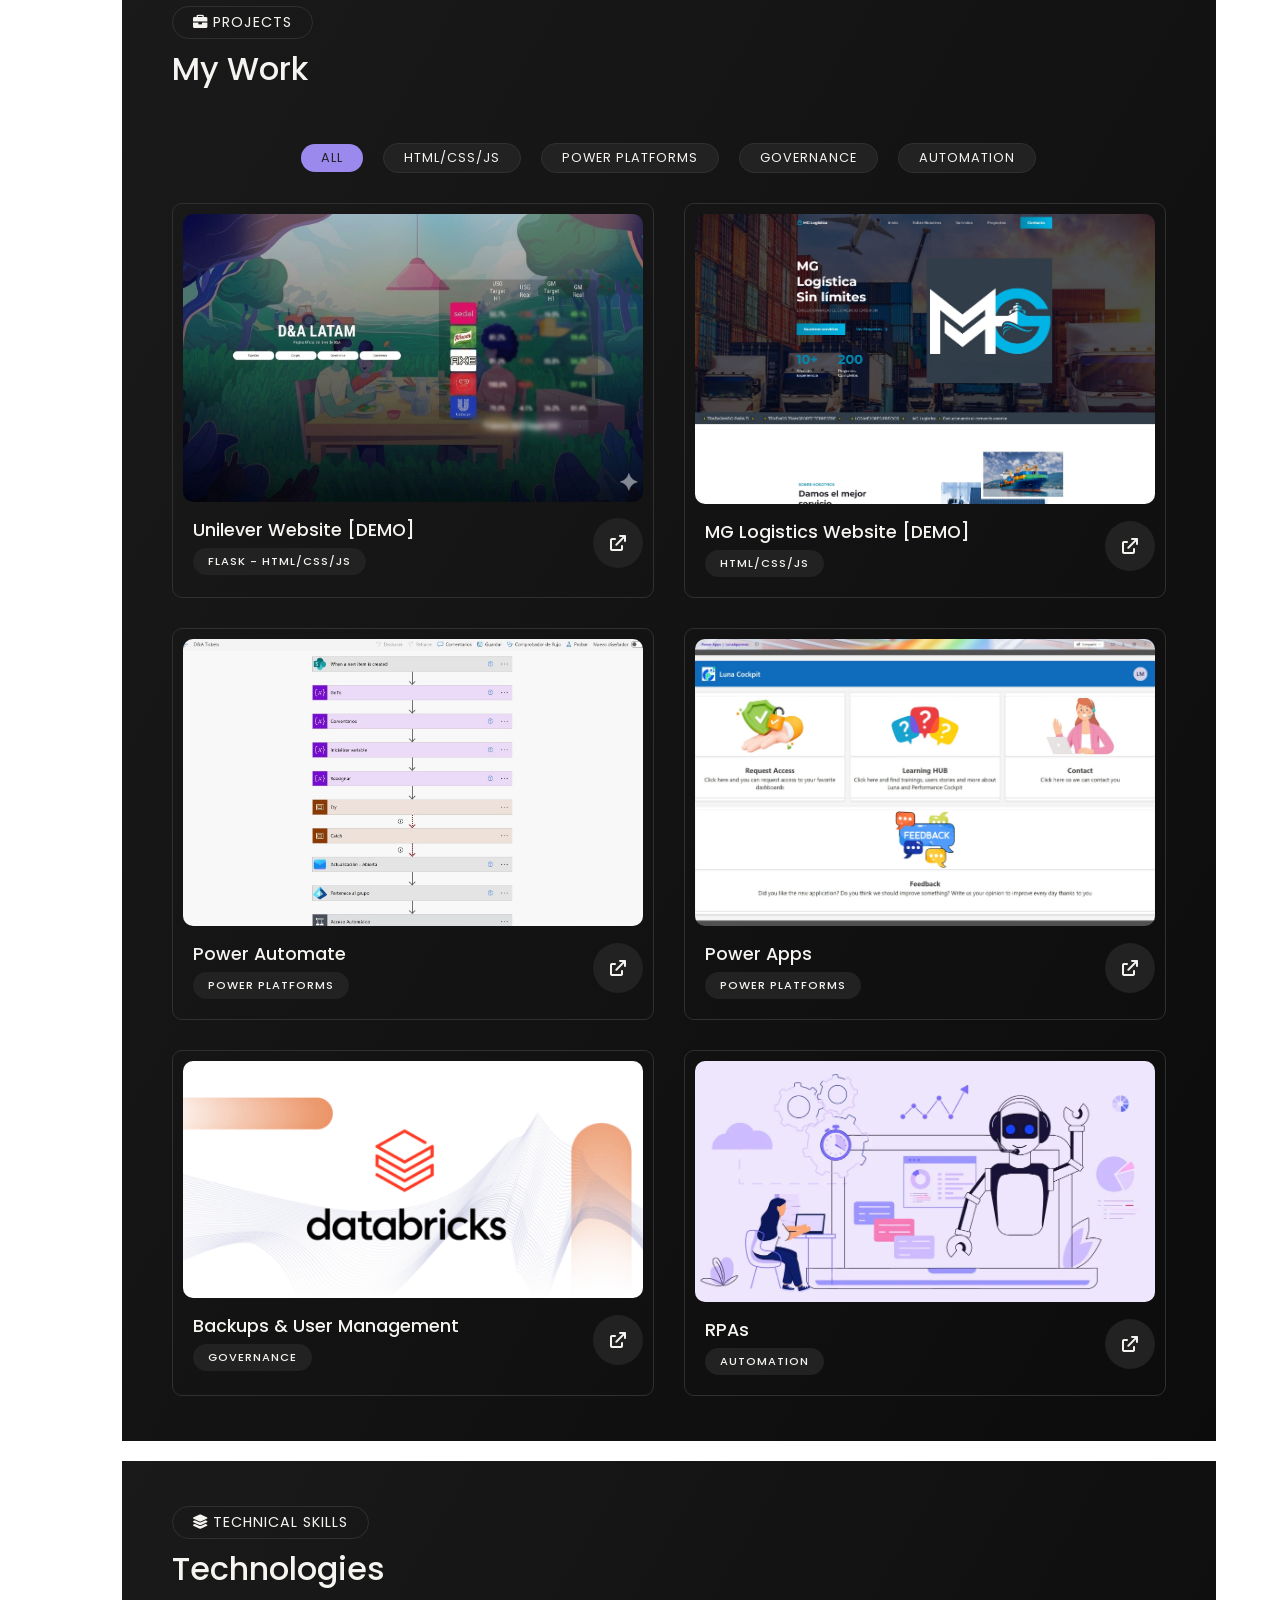
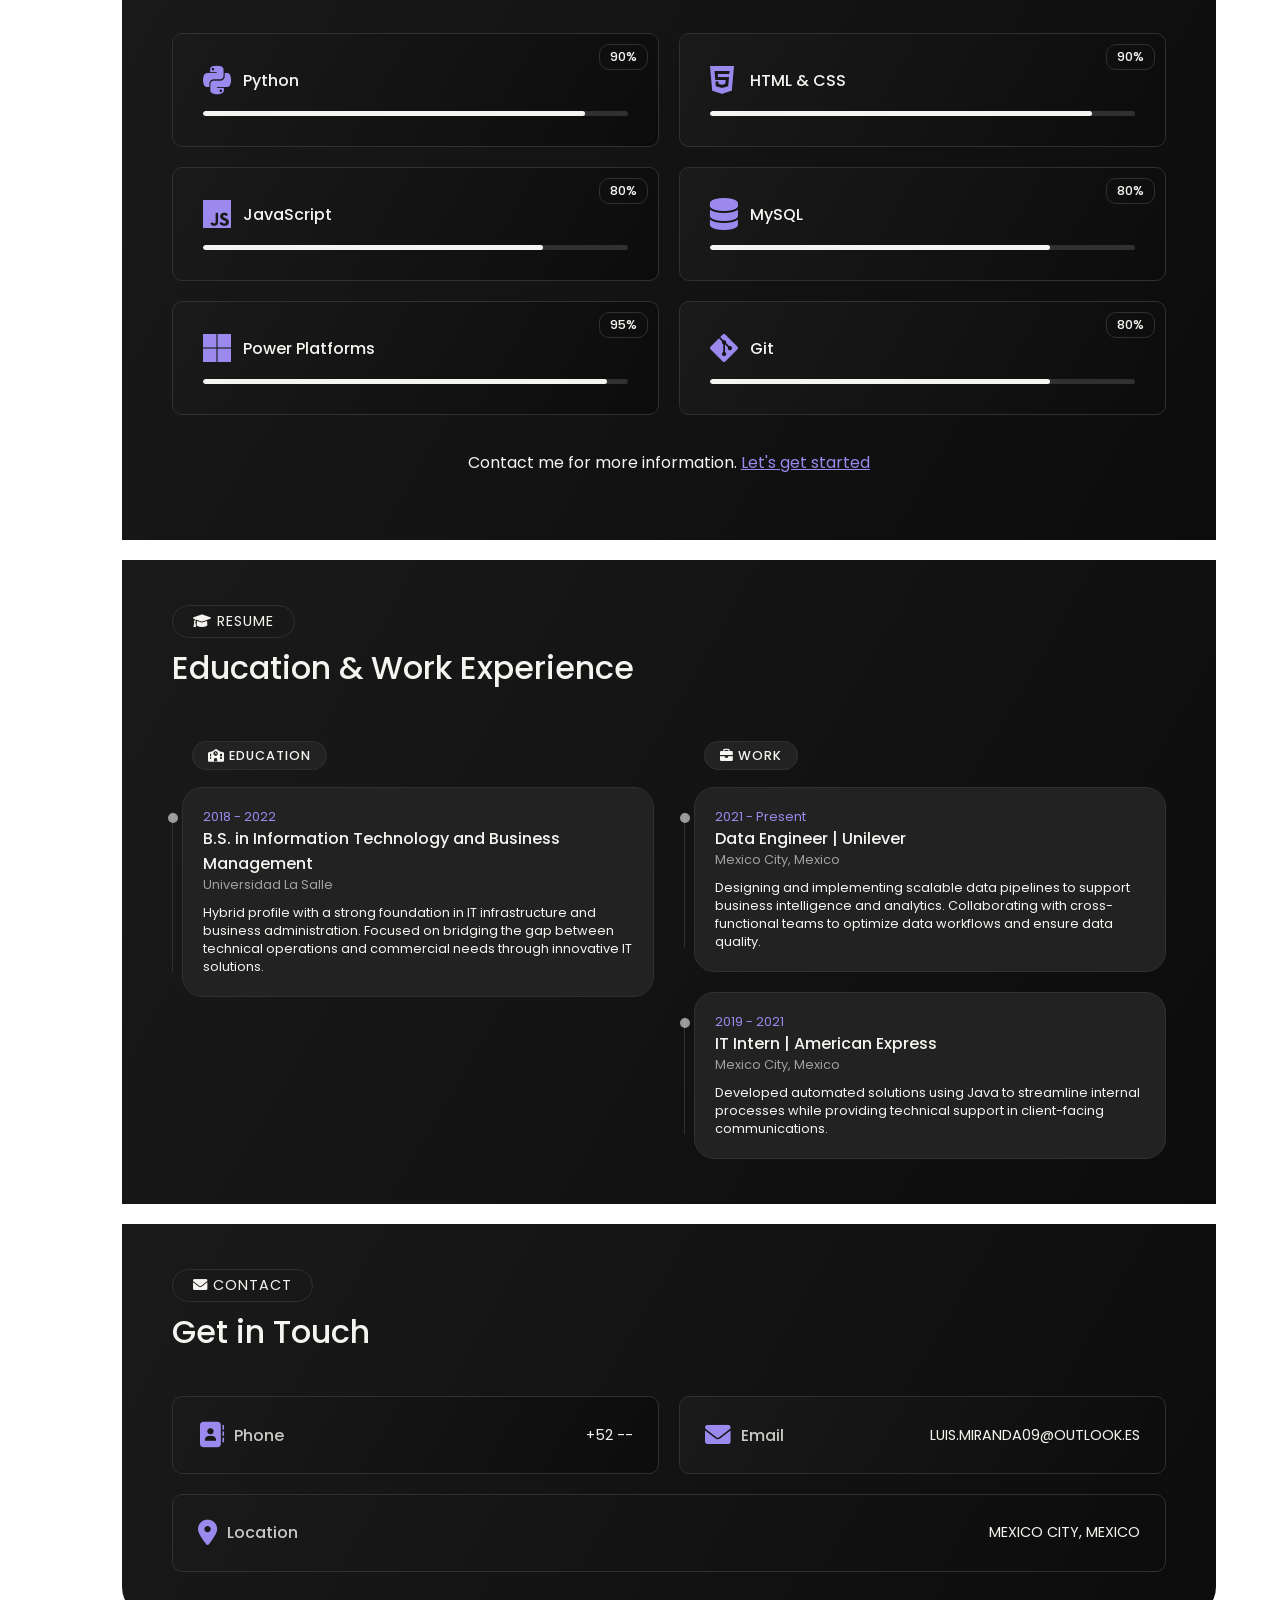
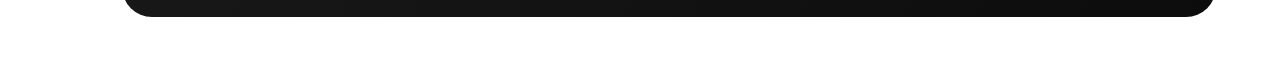
==== commit da229014: "Complete the tematic SSO" ====
--- a/index.html
+++ b/index.html
@@ -4,6 +4,7 @@
 <head>
     <meta charset="UTF-8">
     <meta name="viewport" content="width=device-width, initial-scale=1.0">
+    <meta property="og:image" content="https://luis-miranda.netlify.app/assets/og-image.png"/>
     <title>Luis Miranda | Portfolio</title>
 
     <link rel="icon" href="/favicon.ico" type="image/x-icon" />
@@ -143,7 +144,7 @@
                         </div>
                     </a>
 
-                    <a href="#" class="project-box" data-category="power-platforms">
+                    <a href="#" target="_blank" class="project-box" data-category="power-platforms">
                         <div class="project-box-img">
                             <img src="assets/images/projects/power-automate.jpg" alt="project">
                         </div>
@@ -189,7 +190,7 @@
                         </div>
                     </a>
 
-                    <a href="#" class="project-box" data-category="automation">
+                    <a href="#" target="_blank" class="project-box" data-category="automation">
                         <div class="project-box-img">
                             <img src="assets/images/projects/RPA.webp" alt="project">
                         </div>
@@ -378,4 +379,4 @@
     <script src="js/script.js"></script>
 </body>
 
-</html>
+</html>
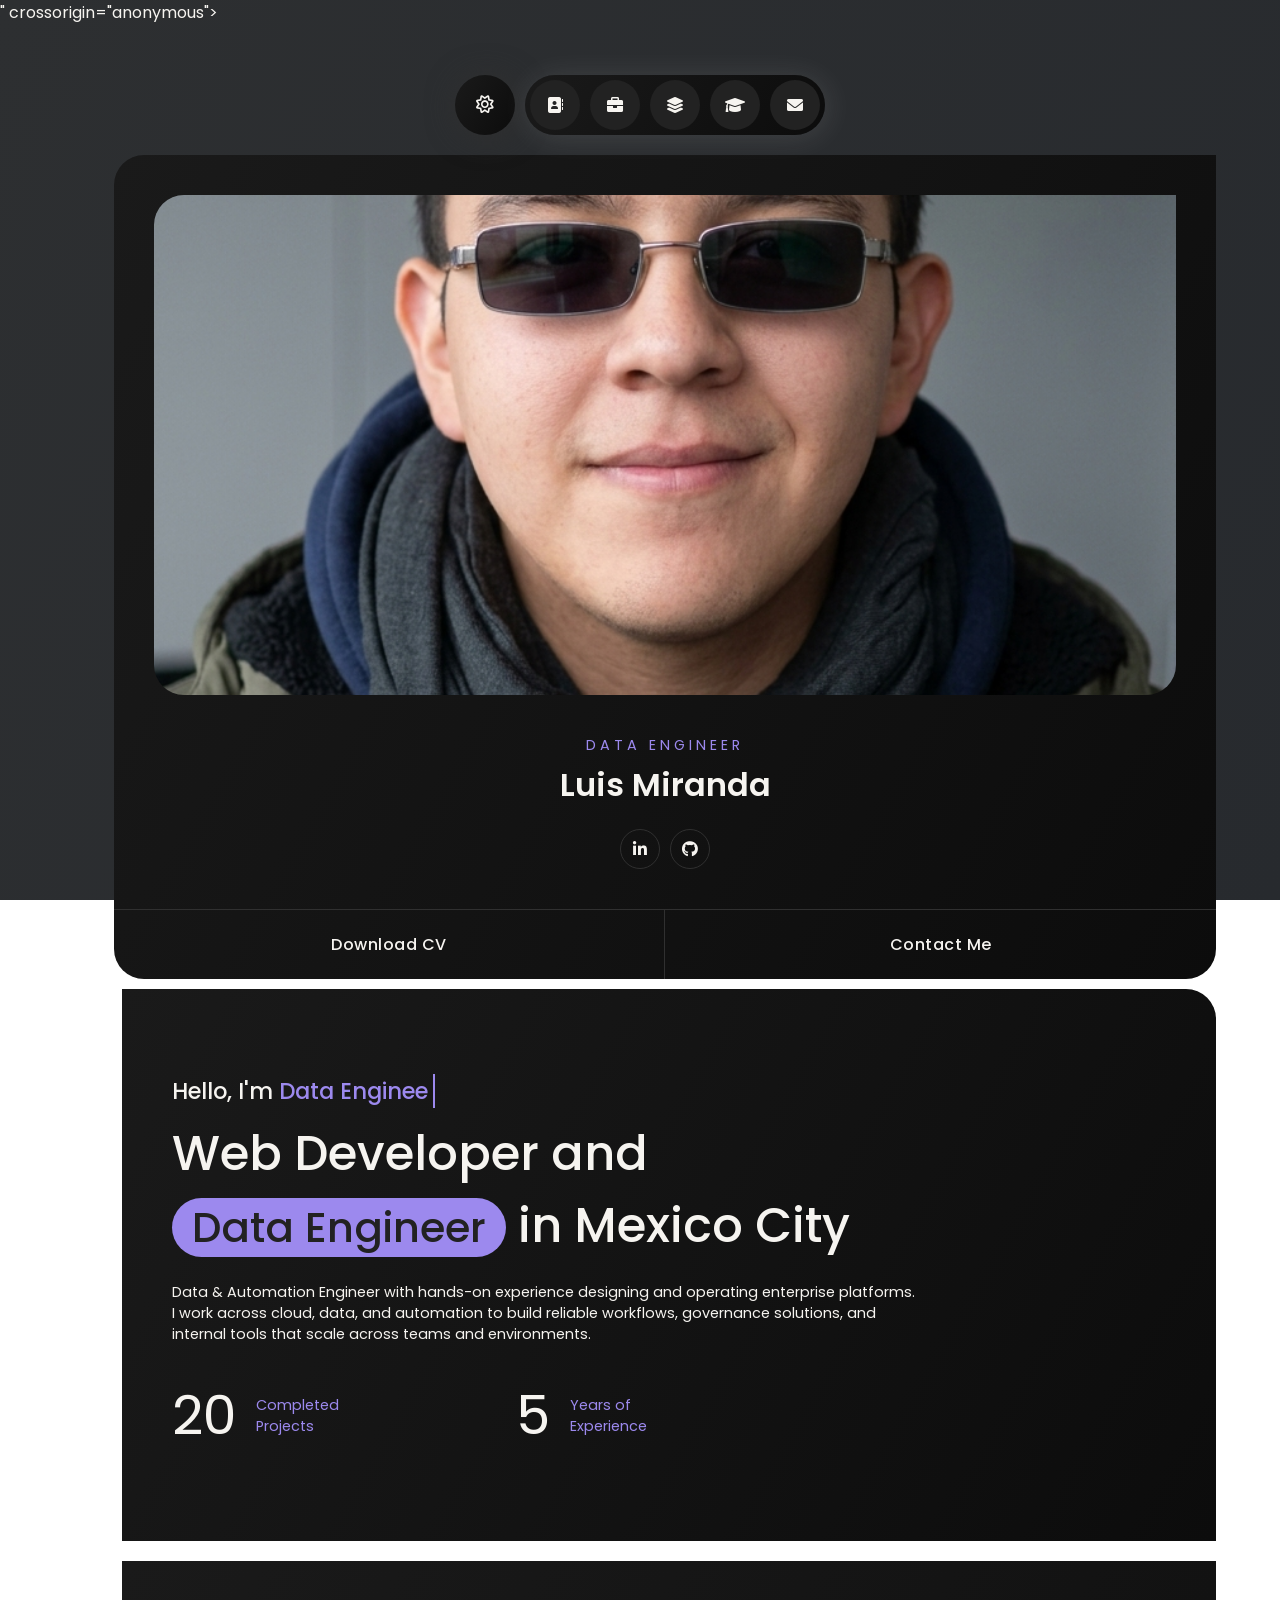
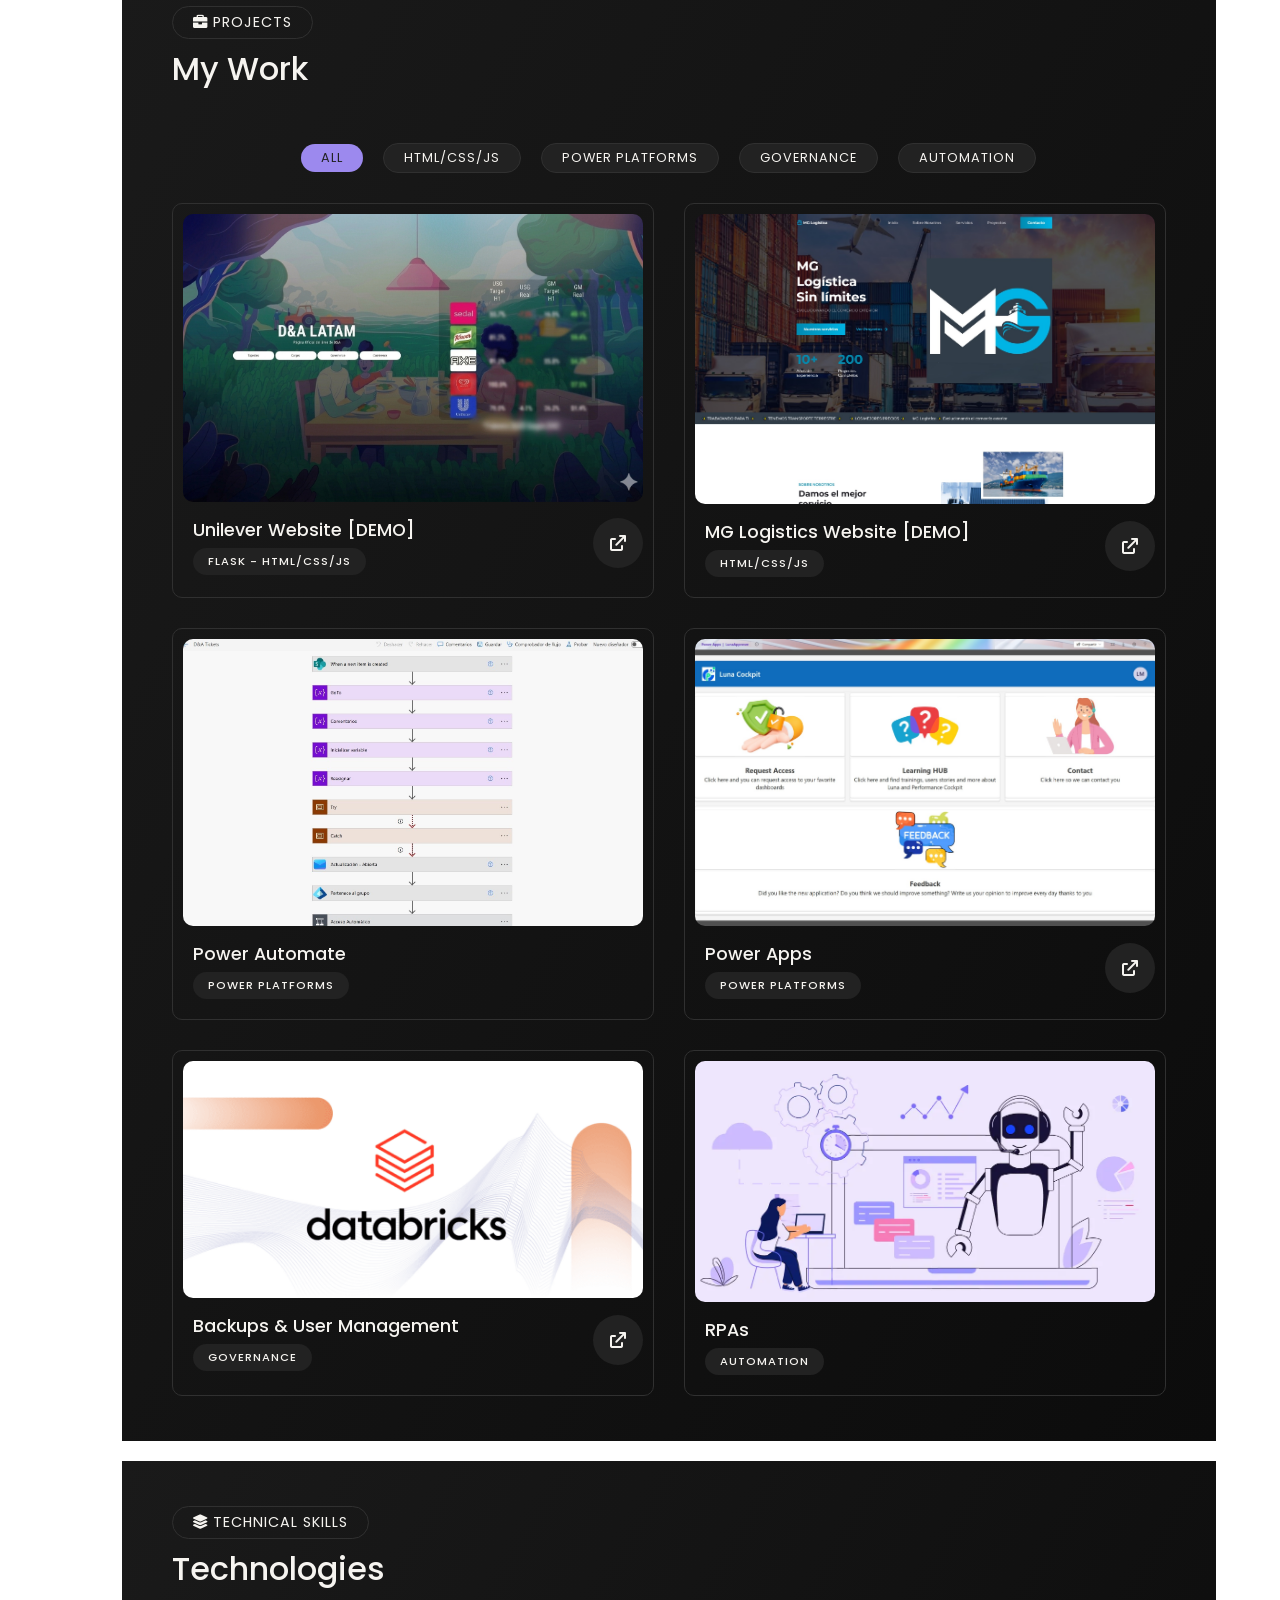
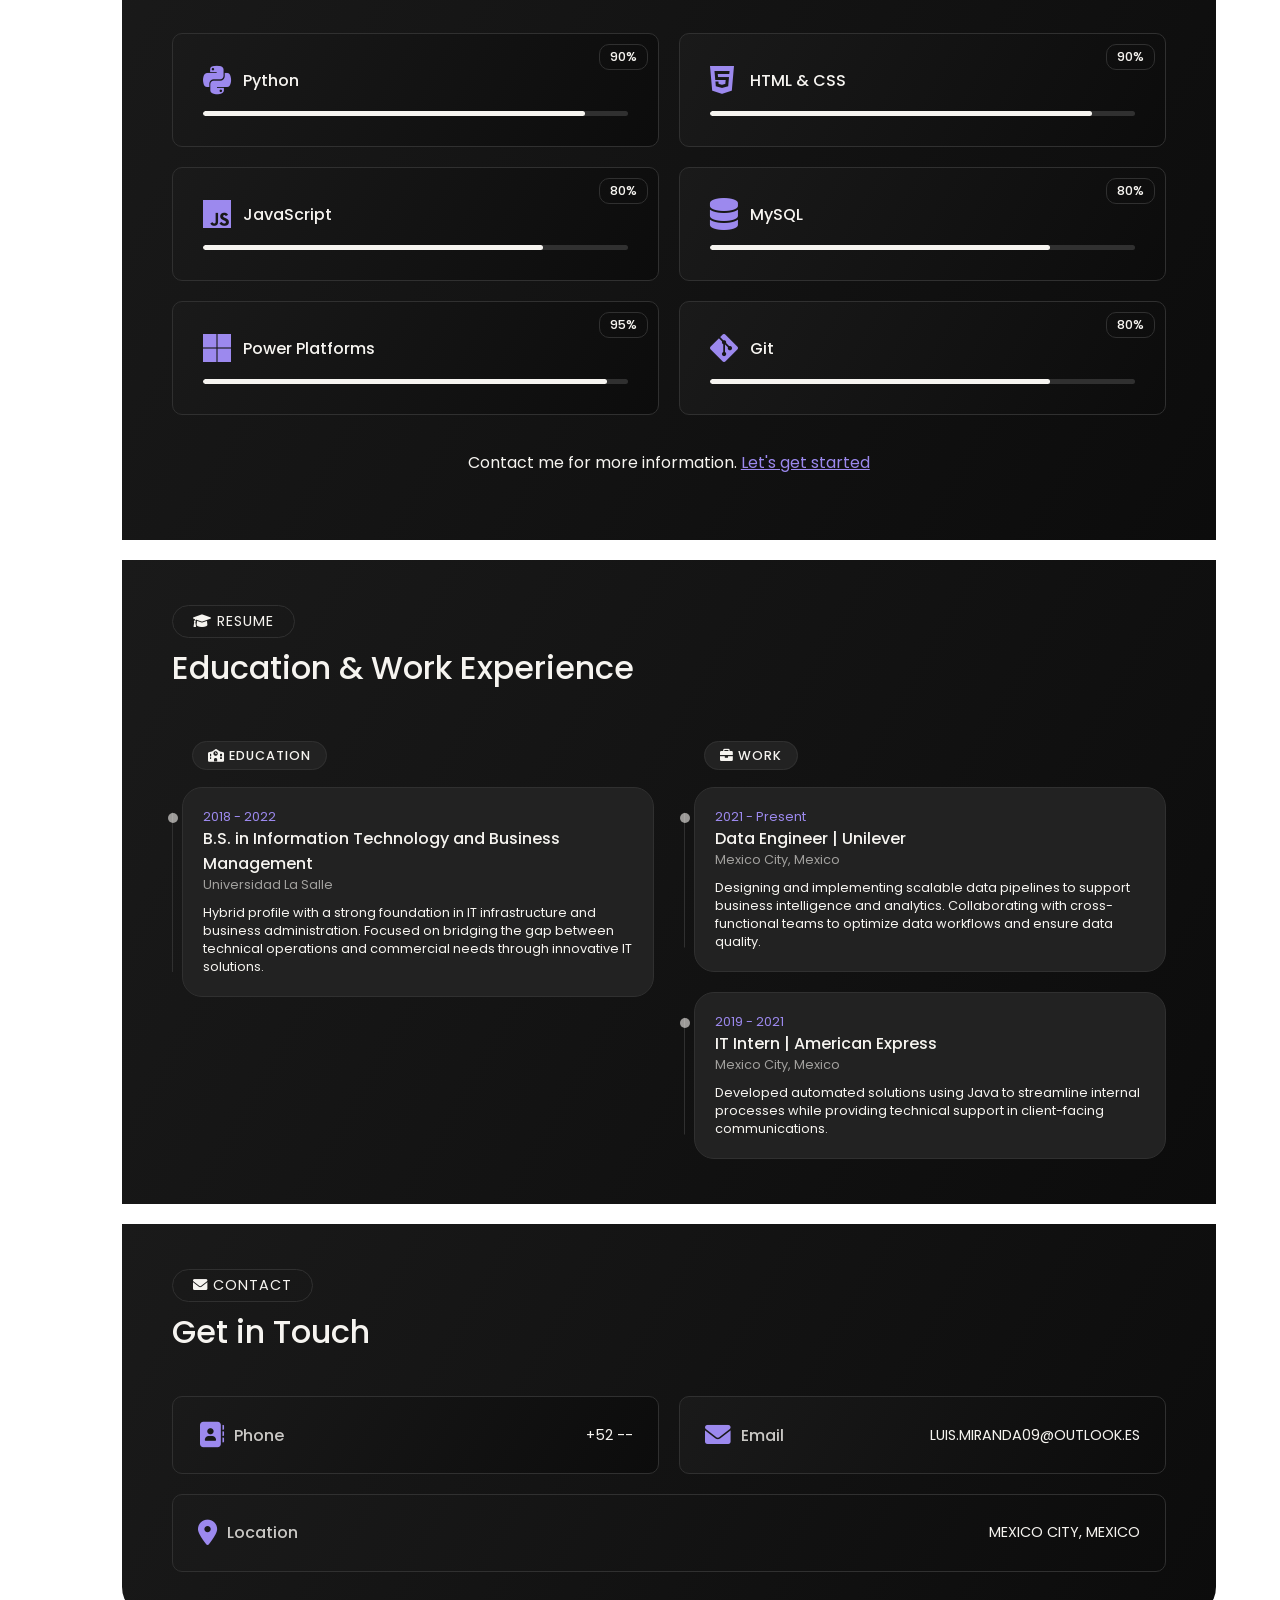
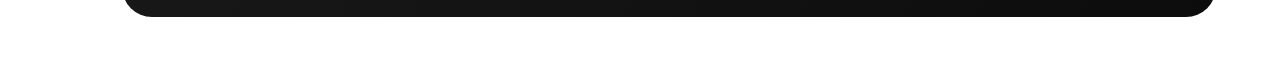
==== commit 67df861a: "HTML - Bugs" ====
--- a/index.html
+++ b/index.html
@@ -144,7 +144,7 @@
                         </div>
                     </a>
 
-                    <a href="#" target="_blank" class="project-box" data-category="power-platforms">
+                    <a class="project-box" data-category="power-platforms">
                         <div class="project-box-img">
                             <img src="assets/images/projects/power-automate.jpg" alt="project">
                         </div>
@@ -153,9 +153,9 @@
                                 <strong>Power Automate</strong>
                                 <span>Power Platforms</span>
                             </div>
-                            <div class="project-box-btn">
-                                <i class="fa-solid fa-arrow-up-right-from-square"></i>
-                            </div>
+                            <!-- <div class="project-box-btn">
+                                <i class="fa-solid fa-arrow-up-right-from-square"></i>
+                            </div> -->
                         </div>
                     </a>
 
@@ -190,7 +190,7 @@
                         </div>
                     </a>
 
-                    <a href="#" target="_blank" class="project-box" data-category="automation">
+                    <a class="project-box" data-category="automation">
                         <div class="project-box-img">
                             <img src="assets/images/projects/RPA.webp" alt="project">
                         </div>
@@ -199,9 +199,9 @@
                                 <strong>RPAs</strong>
                                 <span>Automation</span>
                             </div>
-                            <div class="project-box-btn">
-                                <i class="fa-solid fa-arrow-up-right-from-square"></i>
-                            </div>
+                            <!-- <div class="project-box-btn">
+                                <i class="fa-solid fa-arrow-up-right-from-square"></i>
+                            </div> -->
                         </div>
                     </a>
 
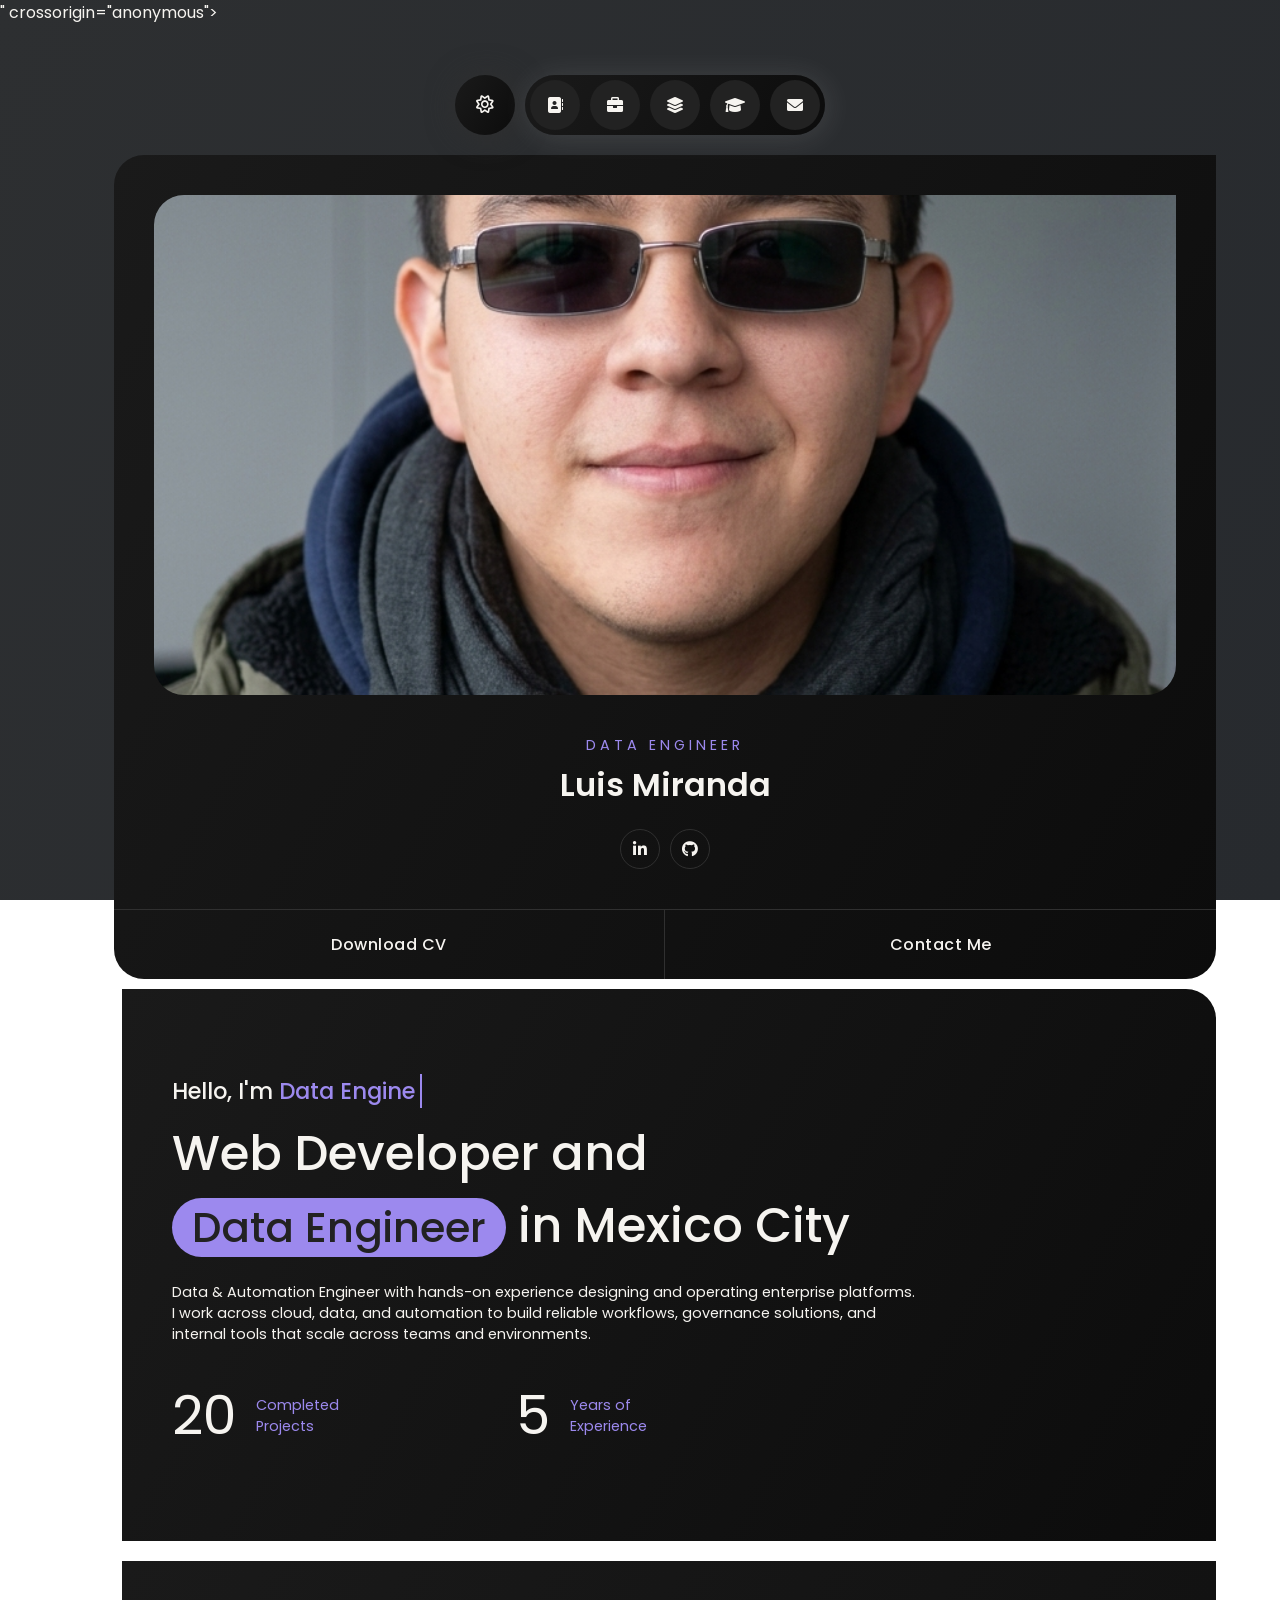
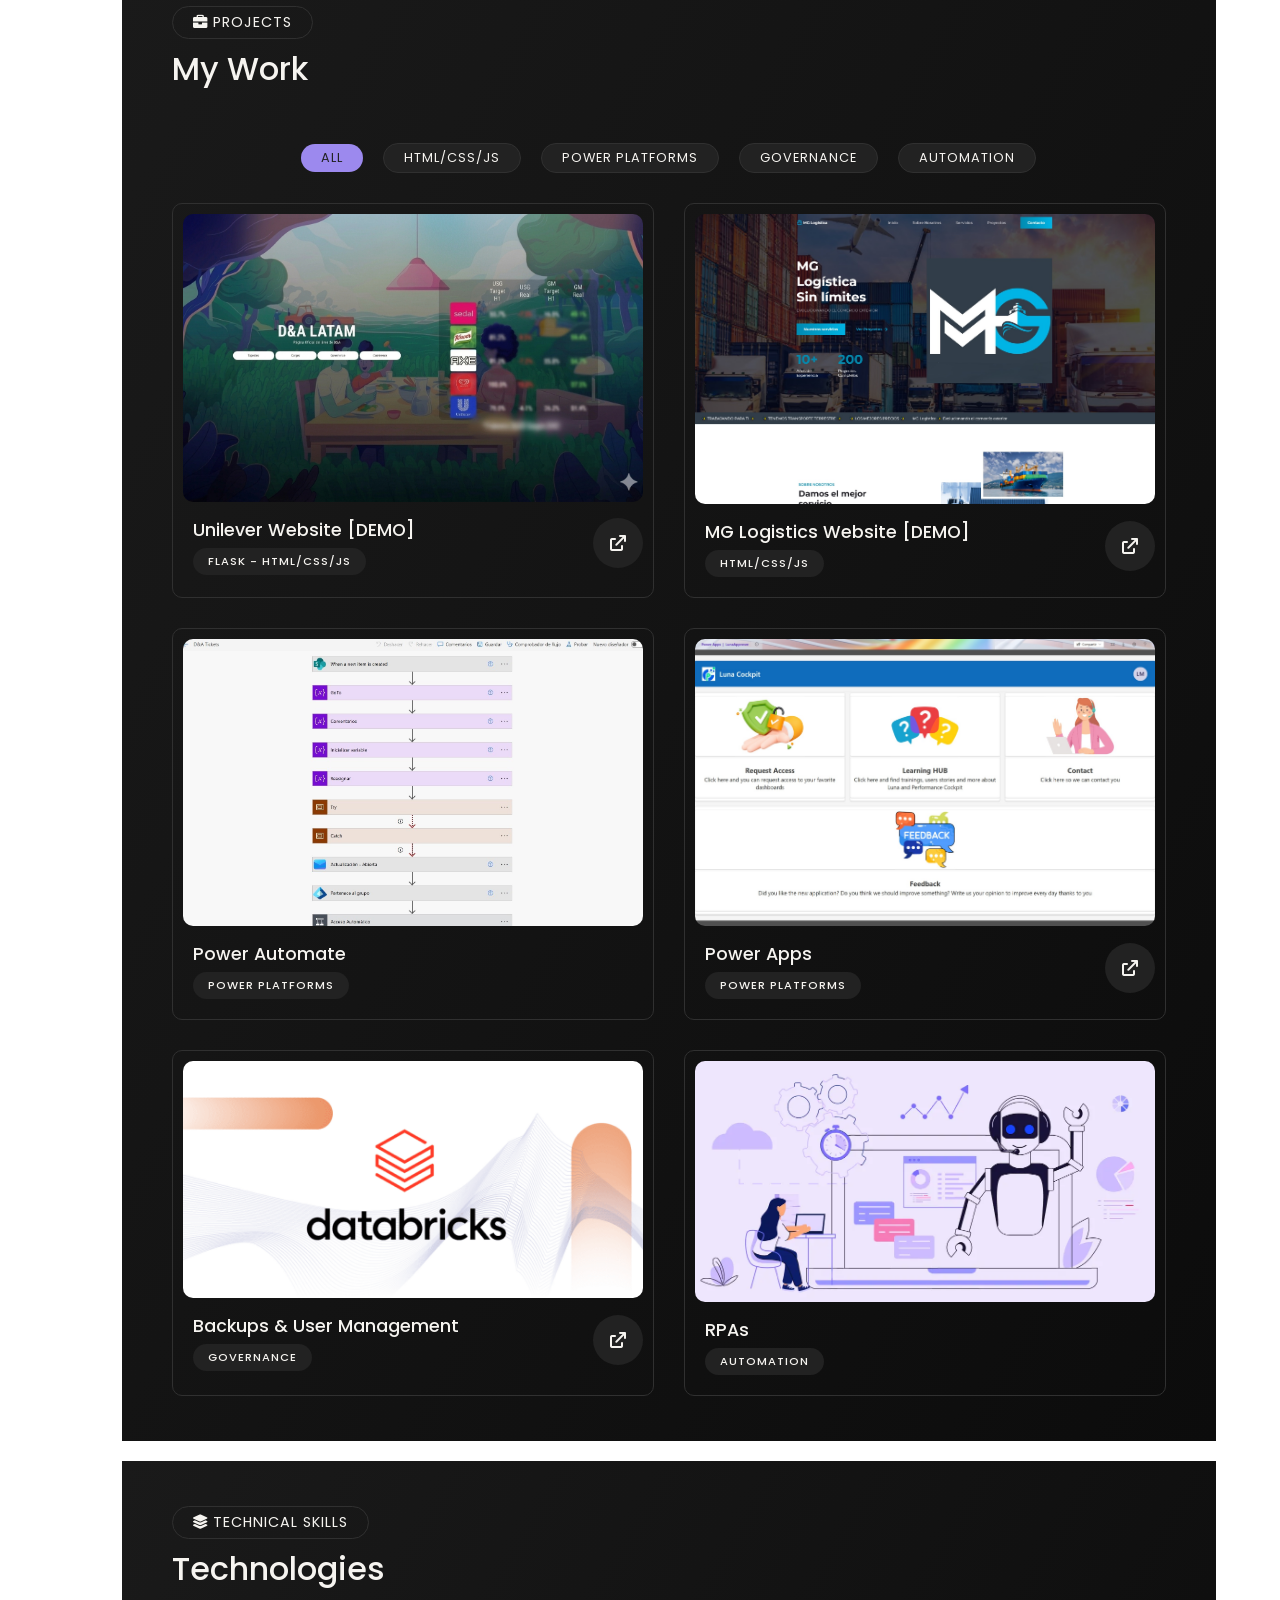
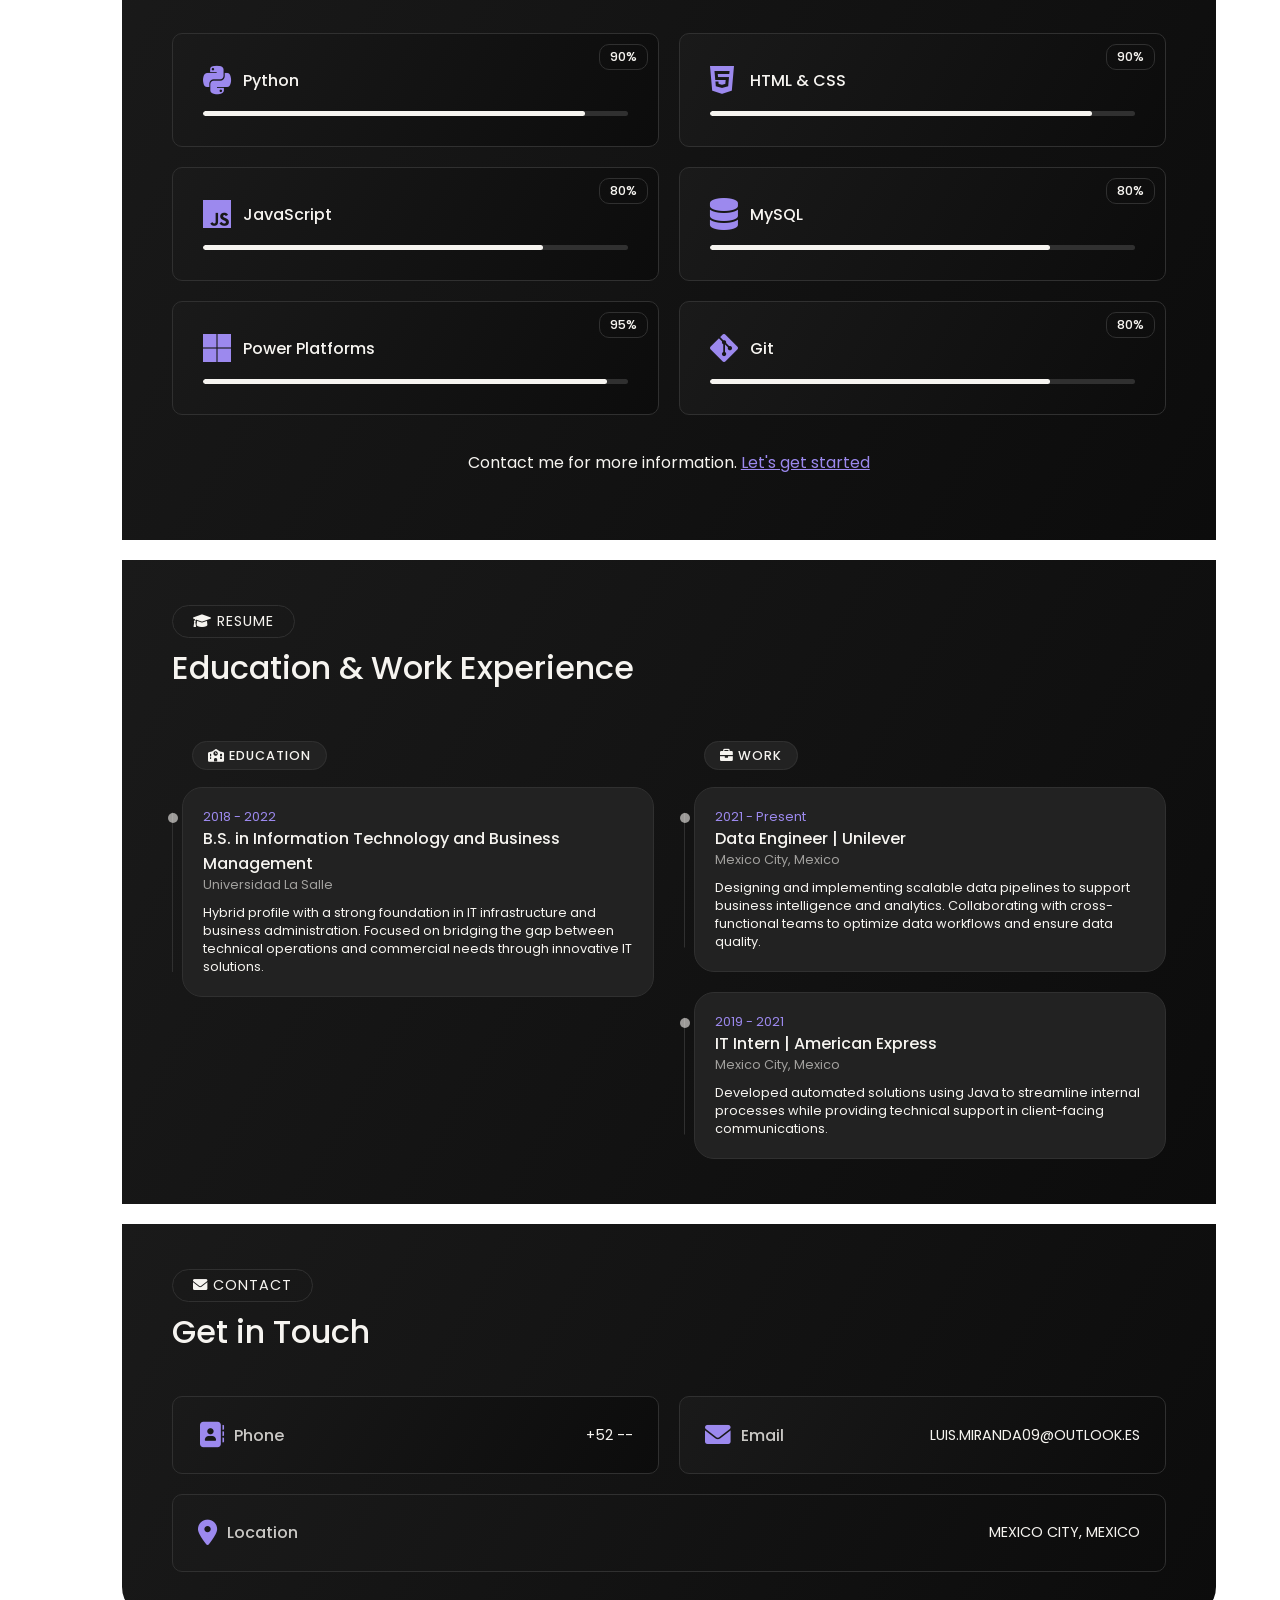
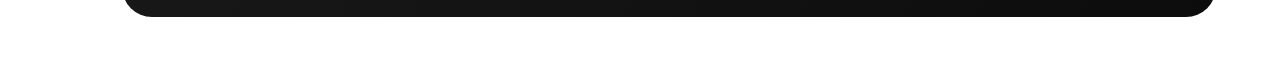
==== commit c59dc0b6: "Upload CV" ====
--- a/index.html
+++ b/index.html
@@ -64,7 +64,7 @@
                     </div>
 
                     <div class="user-profile-btns">
-                        <a href="#" download target="_blank">Download CV</a>
+                        <a href="/assets/Luis_Miranda_Senior_Data_Engineer.pdf" download target="_blank">Download CV</a>
                         <a href="#contact">Contact Me</a>
                     </div>
 
